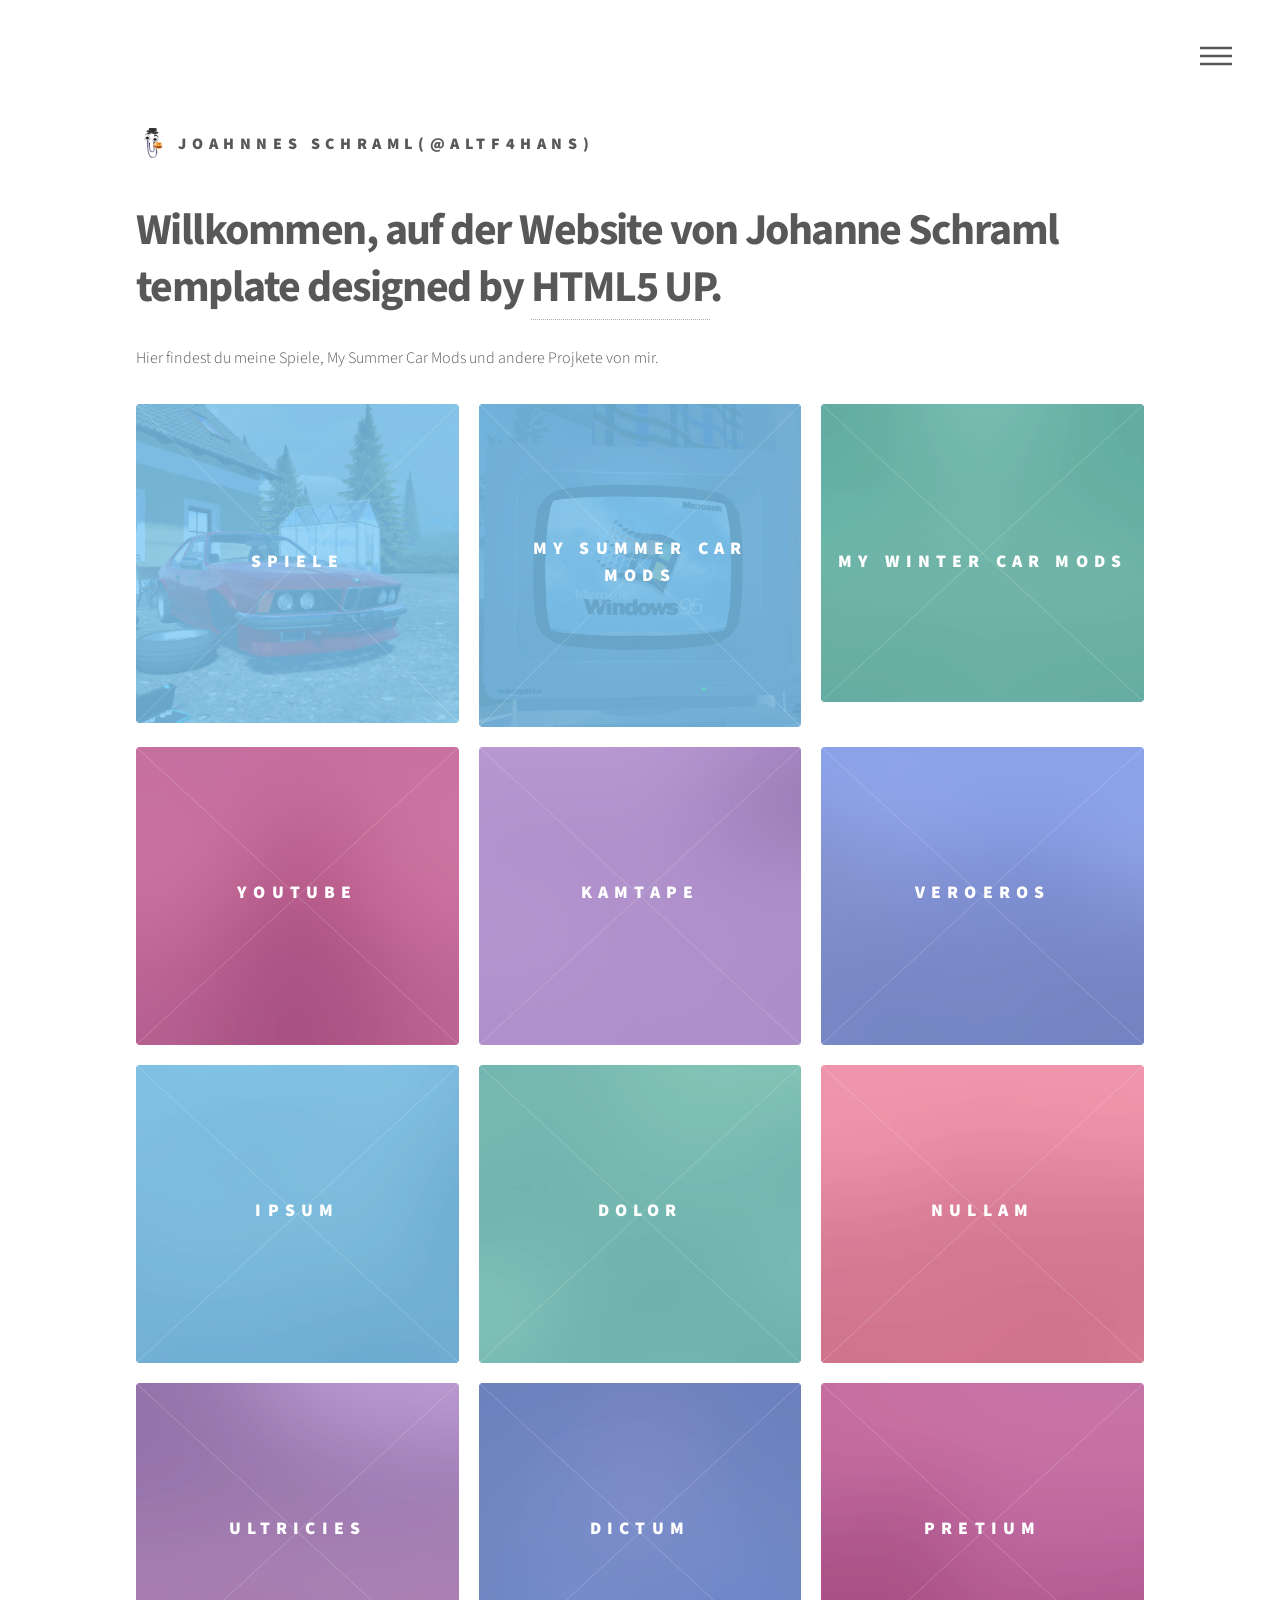
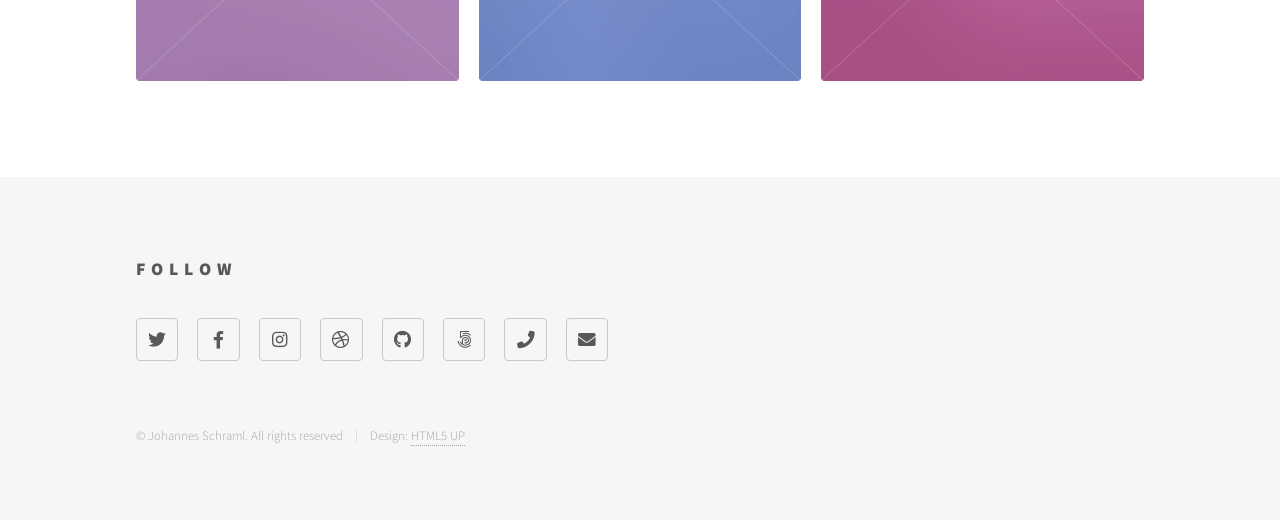
==== index.html @ 75d4c94d "index.html aktualisieren" ====
<!DOCTYPE HTML>
<!--
	Phantom by HTML5 UP
	html5up.net | @ajlkn
	Free for personal and commercial use under the CCA 3.0 license (html5up.net/license)
-->

<html>
	<head>
		<title>Website von Johannes Schraml</title>
		<meta charset="utf-8" />
		<meta name="viewport" content="width=device-width, initial-scale=1, user-scalable=no" />
		<link rel="stylesheet" href="assets/css/main.css" />
		<noscript><link rel="stylesheet" href="assets/css/noscript.css" /></noscript>
	</head>
	
	<body class="is-preload">
		<!-- Wrapper -->
			<div id="wrapper">

				<!-- Header -->
					<header id="header">
						<div class="inner">

							<!-- Logo -->
								<a href="index.html" class="logo">
									<span class="symbol"><img src="images/logo.png" alt="" /></span><span class="title">Joahnnes Schraml(@ALTF4Hans)</span>
								</a>

							<!-- Nav -->
								<nav>
									<ul>
										<li><a href="#menu">Menu</a></li>
									</ul>
								</nav>

						</div>
					</header>

				<!-- Menu -->
					<nav id="menu">
						<h2>Menu</h2>
						<ul>
							<li><a href="index.html">Home</a></li>
							<li><a href="generic.html">Spiele</a></li>
							<li><a href="generic.html">My Summer Car Mods</a></li>
							<li><a href="generic.html">Youtube</a></li>
							<li><a href="elements.html">Elements</a></li>
						</ul>
					</nav>

				<!-- Main -->
					<div id="main">
						<div class="inner">
							<header>
								<h1 style="color.white">Willkommen, auf der Website von Johanne Schraml<br />
								template designed by <a href="http://html5up.net">HTML5 UP</a>.</h1>
								<p>Hier findest du meine Spiele, My Summer Car Mods und andere Projkete von mir.</p>
							</header>
							<section class="tiles">
								<article class="style2">
									<span class="image">
										<img src="images/games_preview.png" alt="" />
									</span>
									<a href="generic.html">
										<h2>Spiele</h2>
										<div class="content">
											<p>Spiele die ich mit Unity entwickelt habe.</p>
										</div>
									</a>
								</article>
								<article class="style2">
									<span class="image">
										<img src="images/msc_mods_preview.jpg" alt="" />
									</span>
									<a href="https://www.nexusmods.com/profile/Johannes2010/mods">
										<h2>My Summer Car Mods</h2>
										<div class="content">
											<p>Meine My Summer Car Mods auf Nexus Mods.</p>
										</div>
									</a>
								</article>
								<article class="style3">
									<span class="image">
										<img src="images/pic03.jpg" alt="" />
									</span>
									<a href="https://www.nexusmods.com/profile/Johannes2010/mods">
										<h2>My Winter Car Mods</h2>
										<div class="content">
											<p>Meine My Winter Car Mods auf Nexus Mods.</p>
										</div>
									</a>
								</article>
								<article class="style4">
									<span class="image">
										<img src="images/pic04.jpg" alt="" />
									</span>
									<a href="https://youtube.com/@altf4_hans?si=1s6JTGRlEPBgsxxL">
										<h2>Youtube</h2>
										<div class="content">
											<p>Mein Youtube Kanal.</p>
										</div>
									</a>
								</article>
								<article class="style5">
									<span class="image">
										<img src="images/pic05.jpg" alt="" />
									</span>
									<a href="https://www.kamtape.com/profile?user=ALTF4Hans">
										<h2>Kamtape</h2>
										<div class="content">
											<p>Mein Kamtape Kanal.</p>
										</div>
									</a>
								</article>
								<article class="style6">
									<span class="image">
										<img src="images/pic06.jpg" alt="" />
									</span>
									<a href="generic.html">
										<h2>Veroeros</h2>
										<div class="content">
											<p>Sed nisl arcu euismod sit amet nisi lorem etiam dolor veroeros et feugiat.</p>
										</div>
									</a>
								</article>
								<article class="style2">
									<span class="image">
										<img src="images/pic07.jpg" alt="" />
									</span>
									<a href="generic.html">
										<h2>Ipsum</h2>
										<div class="content">
											<p>Sed nisl arcu euismod sit amet nisi lorem etiam dolor veroeros et feugiat.</p>
										</div>
									</a>
								</article>
								<article class="style3">
									<span class="image">
										<img src="images/pic08.jpg" alt="" />
									</span>
									<a href="generic.html">
										<h2>Dolor</h2>
										<div class="content">
											<p>Sed nisl arcu euismod sit amet nisi lorem etiam dolor veroeros et feugiat.</p>
										</div>
									</a>
								</article>
								<article class="style1">
									<span class="image">
										<img src="images/pic09.jpg" alt="" />
									</span>
									<a href="generic.html">
										<h2>Nullam</h2>
										<div class="content">
											<p>Sed nisl arcu euismod sit amet nisi lorem etiam dolor veroeros et feugiat.</p>
										</div>
									</a>
								</article>
								<article class="style5">
									<span class="image">
										<img src="images/pic10.jpg" alt="" />
									</span>
									<a href="generic.html">
										<h2>Ultricies</h2>
										<div class="content">
											<p>Sed nisl arcu euismod sit amet nisi lorem etiam dolor veroeros et feugiat.</p>
										</div>
									</a>
								</article>
								<article class="style6">
									<span class="image">
										<img src="images/pic11.jpg" alt="" />
									</span>
									<a href="generic.html">
										<h2>Dictum</h2>
										<div class="content">
											<p>Sed nisl arcu euismod sit amet nisi lorem etiam dolor veroeros et feugiat.</p>
										</div>
									</a>
								</article>
								<article class="style4">
									<span class="image">
										<img src="images/pic12.jpg" alt="" />
									</span>
									<a href="generic.html">
										<h2>Pretium</h2>
										<div class="content">
											<p>Sed nisl arcu euismod sit amet nisi lorem etiam dolor veroeros et feugiat.</p>
										</div>
									</a>
								</article>
							</section>
						</div>
					</div>

				<!-- Footer -->
					<footer id="footer">
						<div class="inner">
							
							<section>
								<h2>Follow</h2>
								<ul class="icons">
									<li><a href="#" class="icon brands style2 fa-twitter"><span class="label">Twitter</span></a></li>
									<li><a href="#" class="icon brands style2 fa-facebook-f"><span class="label">Facebook</span></a></li>
									<li><a href="#" class="icon brands style2 fa-instagram"><span class="label">Instagram</span></a></li>
									<li><a href="#" class="icon brands style2 fa-dribbble"><span class="label">Dribbble</span></a></li>
									<li><a href="#" class="icon brands style2 fa-github"><span class="label">GitHub</span></a></li>
									<li><a href="#" class="icon brands style2 fa-500px"><span class="label">500px</span></a></li>
									<li><a href="#" class="icon solid style2 fa-phone"><span class="label">Phone</span></a></li>
									<li><a href="#" class="icon solid style2 fa-envelope"><span class="label">Email</span></a></li>
								</ul>
							</section>
							<ul class="copyright">
								<li>&copy; Johannes Schraml. All rights reserved</li><li>Design: <a href="http://html5up.net">HTML5 UP</a></li>
							</ul>
						</div>
					</footer>

			</div>

		<!-- Scripts -->
			<script src="assets/js/jquery.min.js"></script>
			<script src="assets/js/browser.min.js"></script>
			<script src="assets/js/breakpoints.min.js"></script>
			<script src="assets/js/util.js"></script>
			<script src="assets/js/main.js"></script>

	</body>
</html>
---- assets/css/main.css ----
@import url(fontawesome-all.min.css);
@import url("https://fonts.googleapis.com/css?family=Source+Sans+Pro:300,700,900");

/*
	Phantom by HTML5 UP
	html5up.net | @ajlkn
	Free for personal and commercial use under the CCA 3.0 license (html5up.net/license)
*/

html, body, div, span, applet, object,
iframe, h1, h2, h3, h4, h5, h6, p, blockquote,
pre, a, abbr, acronym, address, big, cite,
code, del, dfn, em, img, ins, kbd, q, s, samp,
small, strike, strong, sub, sup, tt, var, b,
u, i, center, dl, dt, dd, ol, ul, li, fieldset,
form, label, legend, table, caption, tbody,
tfoot, thead, tr, th, td, article, aside,
canvas, details, embed, figure, figcaption,
footer, header, hgroup, menu, nav, output, ruby,
section, summary, time, mark, audio, video {
	margin: 0;
	padding: 0;
	border: 0;
	font-size: 100%;
	font: inherit;
	vertical-align: baseline;}

article, aside, details, figcaption, figure,
footer, header, hgroup, menu, nav, section {
	display: block;}

body {
	line-height: 1;
}

ol, ul {
	list-style: none;
}

blockquote, q {
	quotes: none;
}

	blockquote:before, blockquote:after, q:before, q:after {
		content: '';
		content: none;
	}

table {
	border-collapse: collapse;
	border-spacing: 0;
}

body {
	-webkit-text-size-adjust: none;
}

mark {
	background-color: transparent;
	color: inherit;
}

input::-moz-focus-inner {
	border: 0;
	padding: 0;
}

input, select, textarea {
	-moz-appearance: none;
	-webkit-appearance: none;
	-ms-appearance: none;
	appearance: none;
}

/* Basic */

	@-ms-viewport {
		width: device-width;
	}

	body {
		-ms-overflow-style: scrollbar;
	}

	@media screen and (max-width: 480px) {

		html, body {
			min-width: 320px;
		}

	}

	html {
		box-sizing: border-box;
	}

	*, *:before, *:after {
		box-sizing: inherit;
	}

	body {
		background: #ffffff;
	}

		body.is-preload *, body.is-preload *:before, body.is-preload *:after {
			-moz-animation: none !important;
			-webkit-animation: none !important;
			-ms-animation: none !important;
			animation: none !important;
			-moz-transition: none !important;
			-webkit-transition: none !important;
			-ms-transition: none !important;
			transition: none !important;
		}

/* Type */

	body, input, select, textarea {
		color: #585858;
		font-family: "Source Sans Pro", Helvetica, sans-serif;
		font-size: 16pt;
		font-weight: 300;
		line-height: 1.75;
	}

		@media screen and (max-width: 1680px) {

			body, input, select, textarea {
				font-size: 14pt;
			}

		}

		@media screen and (max-width: 1280px) {

			body, input, select, textarea {
				font-size: 12pt;
			}

		}

	a {
		-moz-transition: border-bottom-color 0.2s ease, color 0.2s ease;
		-webkit-transition: border-bottom-color 0.2s ease, color 0.2s ease;
		-ms-transition: border-bottom-color 0.2s ease, color 0.2s ease;
		transition: border-bottom-color 0.2s ease, color 0.2s ease;
		text-decoration: none;
		color: #585858;
		border-bottom: dotted 1px rgba(88, 88, 88, 0.5);
	}

		a:hover {
			border-bottom-color: transparent;
			color: #f2849e !important;
		}

	strong, b {
		font-weight: 900;
	}

	em, i {
		font-style: italic;
	}

	p {
		margin: 0 0 2em 0;
	}

	h1 {
		font-size: 2.75em;
		font-weight: 700;
		line-height: 1.3;
		margin: 0 0 1em 0;
		letter-spacing: -0.035em;
	}

		h1 a {
			color: inherit;
		}

		@media screen and (max-width: 736px) {

			h1 {
				font-size: 2em;
				margin: 0 0 1em 0;
			}

		}

		@media screen and (max-width: 360px) {

			h1 {
				font-size: 1.75em;
			}

		}

	h2, h3, h4, h5, h6 {
		font-weight: 900;
		line-height: 1.5;
		margin: 0 0 2em 0;
		text-transform: uppercase;
		letter-spacing: 0.35em;
	}

		h2 a, h3 a, h4 a, h5 a, h6 a {
			color: inherit;
		}

	h2 {
		font-size: 1.1em;
	}

	h3 {
		font-size: 1em;
	}

	h4 {
		font-size: 0.8em;
	}

	h5 {
		font-size: 0.8em;
	}

	h6 {
		font-size: 0.8em;
	}

	@media screen and (max-width: 980px) {

		h1 br, h2 br, h3 br, h4 br, h5 br, h6 br {
			display: none;
		}

	}

	@media screen and (max-width: 736px) {

		h2 {
			font-size: 1em;
		}

		h3 {
			font-size: 0.8em;
		}

	}

	sub {
		font-size: 0.8em;
		position: relative;
		top: 0.5em;
	}

	sup {
		font-size: 0.8em;
		position: relative;
		top: -0.5em;
	}

	blockquote {
		border-left: solid 4px #c9c9c9;
		font-style: italic;
		margin: 0 0 2em 0;
		padding: 0.5em 0 0.5em 2em;
	}

	code {
		background: rgba(144, 144, 144, 0.075);
		border-radius: 4px;
		border: solid 1px #c9c9c9;
		font-family: "Courier New", monospace;
		font-size: 0.9em;
		margin: 0 0.25em;
		padding: 0.25em 0.65em;
	}

	pre {
		-webkit-overflow-scrolling: touch;
		font-family: "Courier New", monospace;
		font-size: 0.9em;
		margin: 0 0 2em 0;
	}

		pre code {
			display: block;
			line-height: 1.75;
			padding: 1em 1.5em;
			overflow-x: auto;
		}

	hr {
		border: 0;
		border-bottom: solid 1px #c9c9c9;
		margin: 2em 0;
	}

		hr.major {
			margin: 3em 0;
		}

	.align-left {
		text-align: left;
	}

	.align-center {
		text-align: center;
	}

	.align-right {
		text-align: right;
	}

/* Row */

	.row {
		display: flex;
		flex-wrap: wrap;
		box-sizing: border-box;
		align-items: stretch;
	}

		.row > * {
			box-sizing: border-box;
		}

		.row.gtr-uniform > * > :last-child {
			margin-bottom: 0;
		}

		.row.aln-left {
			justify-content: flex-start;
		}

		.row.aln-center {
			justify-content: center;
		}

		.row.aln-right {
			justify-content: flex-end;
		}

		.row.aln-top {
			align-items: flex-start;
		}

		.row.aln-middle {
			align-items: center;
		}

		.row.aln-bottom {
			align-items: flex-end;
		}

		.row > .imp {
			order: -1;
		}

		.row > .col-1 {
			width: 8.33333%;
		}

		.row > .off-1 {
			margin-left: 8.33333%;
		}

		.row > .col-2 {
			width: 16.66667%;
		}

		.row > .off-2 {
			margin-left: 16.66667%;
		}

		.row > .col-3 {
			width: 25%;
		}

		.row > .off-3 {
			margin-left: 25%;
		}

		.row > .col-4 {
			width: 33.33333%;
		}

		.row > .off-4 {
			margin-left: 33.33333%;
		}

		.row > .col-5 {
			width: 41.66667%;
		}

		.row > .off-5 {
			margin-left: 41.66667%;
		}

		.row > .col-6 {
			width: 50%;
		}

		.row > .off-6 {
			margin-left: 50%;
		}

		.row > .col-7 {
			width: 58.33333%;
		}

		.row > .off-7 {
			margin-left: 58.33333%;
		}

		.row > .col-8 {
			width: 66.66667%;
		}

		.row > .off-8 {
			margin-left: 66.66667%;
		}

		.row > .col-9 {
			width: 75%;
		}

		.row > .off-9 {
			margin-left: 75%;
		}

		.row > .col-10 {
			width: 83.33333%;
		}

		.row > .off-10 {
			margin-left: 83.33333%;
		}

		.row > .col-11 {
			width: 91.66667%;
		}

		.row > .off-11 {
			margin-left: 91.66667%;
		}

		.row > .col-12 {
			width: 100%;
		}

		.row > .off-12 {
			margin-left: 100%;
		}

		.row.gtr-0 {
			margin-top: 0;
			margin-left: 0em;
		}

			.row.gtr-0 > * {
				padding: 0 0 0 0em;
			}

			.row.gtr-0.gtr-uniform {
				margin-top: 0em;
			}

				.row.gtr-0.gtr-uniform > * {
					padding-top: 0em;
				}

		.row.gtr-25 {
			margin-top: 0;
			margin-left: -0.5em;
		}

			.row.gtr-25 > * {
				padding: 0 0 0 0.5em;
			}

			.row.gtr-25.gtr-uniform {
				margin-top: -0.5em;
			}

				.row.gtr-25.gtr-uniform > * {
					padding-top: 0.5em;
				}

		.row.gtr-50 {
			margin-top: 0;
			margin-left: -1em;
		}

			.row.gtr-50 > * {
				padding: 0 0 0 1em;
			}

			.row.gtr-50.gtr-uniform {
				margin-top: -1em;
			}

				.row.gtr-50.gtr-uniform > * {
					padding-top: 1em;
				}

		.row {
			margin-top: 0;
			margin-left: -2em;
		}

			.row > * {
				padding: 0 0 0 2em;
			}

			.row.gtr-uniform {
				margin-top: -2em;
			}

				.row.gtr-uniform > * {
					padding-top: 2em;
				}

		.row.gtr-150 {
			margin-top: 0;
			margin-left: -3em;
		}

			.row.gtr-150 > * {
				padding: 0 0 0 3em;
			}

			.row.gtr-150.gtr-uniform {
				margin-top: -3em;
			}

				.row.gtr-150.gtr-uniform > * {
					padding-top: 3em;
				}

		.row.gtr-200 {
			margin-top: 0;
			margin-left: -4em;
		}

			.row.gtr-200 > * {
				padding: 0 0 0 4em;
			}

			.row.gtr-200.gtr-uniform {
				margin-top: -4em;
			}

				.row.gtr-200.gtr-uniform > * {
					padding-top: 4em;
				}

		@media screen and (max-width: 1680px) {

			.row {
				display: flex;
				flex-wrap: wrap;
				box-sizing: border-box;
				align-items: stretch;
			}

				.row > * {
					box-sizing: border-box;
				}

				.row.gtr-uniform > * > :last-child {
					margin-bottom: 0;
				}

				.row.aln-left {
					justify-content: flex-start;
				}

				.row.aln-center {
					justify-content: center;
				}

				.row.aln-right {
					justify-content: flex-end;
				}

				.row.aln-top {
					align-items: flex-start;
				}

				.row.aln-middle {
					align-items: center;
				}

				.row.aln-bottom {
					align-items: flex-end;
				}

				.row > .imp-xlarge {
					order: -1;
				}

				.row > .col-1-xlarge {
					width: 8.33333%;
				}

				.row > .off-1-xlarge {
					margin-left: 8.33333%;
				}

				.row > .col-2-xlarge {
					width: 16.66667%;
				}

				.row > .off-2-xlarge {
					margin-left: 16.66667%;
				}

				.row > .col-3-xlarge {
					width: 25%;
				}

				.row > .off-3-xlarge {
					margin-left: 25%;
				}

				.row > .col-4-xlarge {
					width: 33.33333%;
				}

				.row > .off-4-xlarge {
					margin-left: 33.33333%;
				}

				.row > .col-5-xlarge {
					width: 41.66667%;
				}

				.row > .off-5-xlarge {
					margin-left: 41.66667%;
				}

				.row > .col-6-xlarge {
					width: 50%;
				}

				.row > .off-6-xlarge {
					margin-left: 50%;
				}

				.row > .col-7-xlarge {
					width: 58.33333%;
				}

				.row > .off-7-xlarge {
					margin-left: 58.33333%;
				}

				.row > .col-8-xlarge {
					width: 66.66667%;
				}

				.row > .off-8-xlarge {
					margin-left: 66.66667%;
				}

				.row > .col-9-xlarge {
					width: 75%;
				}

				.row > .off-9-xlarge {
					margin-left: 75%;
				}

				.row > .col-10-xlarge {
					width: 83.33333%;
				}

				.row > .off-10-xlarge {
					margin-left: 83.33333%;
				}

				.row > .col-11-xlarge {
					width: 91.66667%;
				}

				.row > .off-11-xlarge {
					margin-left: 91.66667%;
				}

				.row > .col-12-xlarge {
					width: 100%;
				}

				.row > .off-12-xlarge {
					margin-left: 100%;
				}

				.row.gtr-0 {
					margin-top: 0;
					margin-left: 0em;
				}

					.row.gtr-0 > * {
						padding: 0 0 0 0em;
					}

					.row.gtr-0.gtr-uniform {
						margin-top: 0em;
					}

						.row.gtr-0.gtr-uniform > * {
							padding-top: 0em;
						}

				.row.gtr-25 {
					margin-top: 0;
					margin-left: -0.5em;
				}

					.row.gtr-25 > * {
						padding: 0 0 0 0.5em;
					}

					.row.gtr-25.gtr-uniform {
						margin-top: -0.5em;
					}

						.row.gtr-25.gtr-uniform > * {
							padding-top: 0.5em;
						}

				.row.gtr-50 {
					margin-top: 0;
					margin-left: -1em;
				}

					.row.gtr-50 > * {
						padding: 0 0 0 1em;
					}

					.row.gtr-50.gtr-uniform {
						margin-top: -1em;
					}

						.row.gtr-50.gtr-uniform > * {
							padding-top: 1em;
						}

				.row {
					margin-top: 0;
					margin-left: -2em;
				}

					.row > * {
						padding: 0 0 0 2em;
					}

					.row.gtr-uniform {
						margin-top: -2em;
					}

						.row.gtr-uniform > * {
							padding-top: 2em;
						}

				.row.gtr-150 {
					margin-top: 0;
					margin-left: -3em;
				}

					.row.gtr-150 > * {
						padding: 0 0 0 3em;
					}

					.row.gtr-150.gtr-uniform {
						margin-top: -3em;
					}

						.row.gtr-150.gtr-uniform > * {
							padding-top: 3em;
						}

				.row.gtr-200 {
					margin-top: 0;
					margin-left: -4em;
				}

					.row.gtr-200 > * {
						padding: 0 0 0 4em;
					}

					.row.gtr-200.gtr-uniform {
						margin-top: -4em;
					}

						.row.gtr-200.gtr-uniform > * {
							padding-top: 4em;
						}

		}

		@media screen and (max-width: 1280px) {

			.row {
				display: flex;
				flex-wrap: wrap;
				box-sizing: border-box;
				align-items: stretch;
			}

				.row > * {
					box-sizing: border-box;
				}

				.row.gtr-uniform > * > :last-child {
					margin-bottom: 0;
				}

				.row.aln-left {
					justify-content: flex-start;
				}

				.row.aln-center {
					justify-content: center;
				}

				.row.aln-right {
					justify-content: flex-end;
				}

				.row.aln-top {
					align-items: flex-start;
				}

				.row.aln-middle {
					align-items: center;
				}

				.row.aln-bottom {
					align-items: flex-end;
				}

				.row > .imp-large {
					order: -1;
				}

				.row > .col-1-large {
					width: 8.33333%;
				}

				.row > .off-1-large {
					margin-left: 8.33333%;
				}

				.row > .col-2-large {
					width: 16.66667%;
				}

				.row > .off-2-large {
					margin-left: 16.66667%;
				}

				.row > .col-3-large {
					width: 25%;
				}

				.row > .off-3-large {
					margin-left: 25%;
				}

				.row > .col-4-large {
					width: 33.33333%;
				}

				.row > .off-4-large {
					margin-left: 33.33333%;
				}

				.row > .col-5-large {
					width: 41.66667%;
				}

				.row > .off-5-large {
					margin-left: 41.66667%;
				}

				.row > .col-6-large {
					width: 50%;
				}

				.row > .off-6-large {
					margin-left: 50%;
				}

				.row > .col-7-large {
					width: 58.33333%;
				}

				.row > .off-7-large {
					margin-left: 58.33333%;
				}

				.row > .col-8-large {
					width: 66.66667%;
				}

				.row > .off-8-large {
					margin-left: 66.66667%;
				}

				.row > .col-9-large {
					width: 75%;
				}

				.row > .off-9-large {
					margin-left: 75%;
				}

				.row > .col-10-large {
					width: 83.33333%;
				}

				.row > .off-10-large {
					margin-left: 83.33333%;
				}

				.row > .col-11-large {
					width: 91.66667%;
				}

				.row > .off-11-large {
					margin-left: 91.66667%;
				}

				.row > .col-12-large {
					width: 100%;
				}

				.row > .off-12-large {
					margin-left: 100%;
				}

				.row.gtr-0 {
					margin-top: 0;
					margin-left: 0em;
				}

					.row.gtr-0 > * {
						padding: 0 0 0 0em;
					}

					.row.gtr-0.gtr-uniform {
						margin-top: 0em;
					}

						.row.gtr-0.gtr-uniform > * {
							padding-top: 0em;
						}

				.row.gtr-25 {
					margin-top: 0;
					margin-left: -0.5em;
				}

					.row.gtr-25 > * {
						padding: 0 0 0 0.5em;
					}

					.row.gtr-25.gtr-uniform {
						margin-top: -0.5em;
					}

						.row.gtr-25.gtr-uniform > * {
							padding-top: 0.5em;
						}

				.row.gtr-50 {
					margin-top: 0;
					margin-left: -1em;
				}

					.row.gtr-50 > * {
						padding: 0 0 0 1em;
					}

					.row.gtr-50.gtr-uniform {
						margin-top: -1em;
					}

						.row.gtr-50.gtr-uniform > * {
							padding-top: 1em;
						}

				.row {
					margin-top: 0;
					margin-left: -2em;
				}

					.row > * {
						padding: 0 0 0 2em;
					}

					.row.gtr-uniform {
						margin-top: -2em;
					}

						.row.gtr-uniform > * {
							padding-top: 2em;
						}

				.row.gtr-150 {
					margin-top: 0;
					margin-left: -3em;
				}

					.row.gtr-150 > * {
						padding: 0 0 0 3em;
					}

					.row.gtr-150.gtr-uniform {
						margin-top: -3em;
					}

						.row.gtr-150.gtr-uniform > * {
							padding-top: 3em;
						}

				.row.gtr-200 {
					margin-top: 0;
					margin-left: -4em;
				}

					.row.gtr-200 > * {
						padding: 0 0 0 4em;
					}

					.row.gtr-200.gtr-uniform {
						margin-top: -4em;
					}

						.row.gtr-200.gtr-uniform > * {
							padding-top: 4em;
						}

		}

		@media screen and (max-width: 980px) {

			.row {
				display: flex;
				flex-wrap: wrap;
				box-sizing: border-box;
				align-items: stretch;
			}

				.row > * {
					box-sizing: border-box;
				}

				.row.gtr-uniform > * > :last-child {
					margin-bottom: 0;
				}

				.row.aln-left {
					justify-content: flex-start;
				}

				.row.aln-center {
					justify-content: center;
				}

				.row.aln-right {
					justify-content: flex-end;
				}

				.row.aln-top {
					align-items: flex-start;
				}

				.row.aln-middle {
					align-items: center;
				}

				.row.aln-bottom {
					align-items: flex-end;
				}

				.row > .imp-medium {
					order: -1;
				}

				.row > .col-1-medium {
					width: 8.33333%;
				}

				.row > .off-1-medium {
					margin-left: 8.33333%;
				}

				.row > .col-2-medium {
					width: 16.66667%;
				}

				.row > .off-2-medium {
					margin-left: 16.66667%;
				}

				.row > .col-3-medium {
					width: 25%;
				}

				.row > .off-3-medium {
					margin-left: 25%;
				}

				.row > .col-4-medium {
					width: 33.33333%;
				}

				.row > .off-4-medium {
					margin-left: 33.33333%;
				}

				.row > .col-5-medium {
					width: 41.66667%;
				}

				.row > .off-5-medium {
					margin-left: 41.66667%;
				}

				.row > .col-6-medium {
					width: 50%;
				}

				.row > .off-6-medium {
					margin-left: 50%;
				}

				.row > .col-7-medium {
					width: 58.33333%;
				}

				.row > .off-7-medium {
					margin-left: 58.33333%;
				}

				.row > .col-8-medium {
					width: 66.66667%;
				}

				.row > .off-8-medium {
					margin-left: 66.66667%;
				}

				.row > .col-9-medium {
					width: 75%;
				}

				.row > .off-9-medium {
					margin-left: 75%;
				}

				.row > .col-10-medium {
					width: 83.33333%;
				}

				.row > .off-10-medium {
					margin-left: 83.33333%;
				}

				.row > .col-11-medium {
					width: 91.66667%;
				}

				.row > .off-11-medium {
					margin-left: 91.66667%;
				}

				.row > .col-12-medium {
					width: 100%;
				}

				.row > .off-12-medium {
					margin-left: 100%;
				}

				.row.gtr-0 {
					margin-top: 0;
					margin-left: 0em;
				}

					.row.gtr-0 > * {
						padding: 0 0 0 0em;
					}

					.row.gtr-0.gtr-uniform {
						margin-top: 0em;
					}

						.row.gtr-0.gtr-uniform > * {
							padding-top: 0em;
						}

				.row.gtr-25 {
					margin-top: 0;
					margin-left: -0.375em;
				}

					.row.gtr-25 > * {
						padding: 0 0 0 0.375em;
					}

					.row.gtr-25.gtr-uniform {
						margin-top: -0.375em;
					}

						.row.gtr-25.gtr-uniform > * {
							padding-top: 0.375em;
						}

				.row.gtr-50 {
					margin-top: 0;
					margin-left: -0.75em;
				}

					.row.gtr-50 > * {
						padding: 0 0 0 0.75em;
					}

					.row.gtr-50.gtr-uniform {
						margin-top: -0.75em;
					}

						.row.gtr-50.gtr-uniform > * {
							padding-top: 0.75em;
						}

				.row {
					margin-top: 0;
					margin-left: -1.5em;
				}

					.row > * {
						padding: 0 0 0 1.5em;
					}

					.row.gtr-uniform {
						margin-top: -1.5em;
					}

						.row.gtr-uniform > * {
							padding-top: 1.5em;
						}

				.row.gtr-150 {
					margin-top: 0;
					margin-left: -2.25em;
				}

					.row.gtr-150 > * {
						padding: 0 0 0 2.25em;
					}

					.row.gtr-150.gtr-uniform {
						margin-top: -2.25em;
					}

						.row.gtr-150.gtr-uniform > * {
							padding-top: 2.25em;
						}

				.row.gtr-200 {
					margin-top: 0;
					margin-left: -3em;
				}

					.row.gtr-200 > * {
						padding: 0 0 0 3em;
					}

					.row.gtr-200.gtr-uniform {
						margin-top: -3em;
					}

						.row.gtr-200.gtr-uniform > * {
							padding-top: 3em;
						}

		}

		@media screen and (max-width: 736px) {

			.row {
				display: flex;
				flex-wrap: wrap;
				box-sizing: border-box;
				align-items: stretch;
			}

				.row > * {
					box-sizing: border-box;
				}

				.row.gtr-uniform > * > :last-child {
					margin-bottom: 0;
				}

				.row.aln-left {
					justify-content: flex-start;
				}

				.row.aln-center {
					justify-content: center;
				}

				.row.aln-right {
					justify-content: flex-end;
				}

				.row.aln-top {
					align-items: flex-start;
				}

				.row.aln-middle {
					align-items: center;
				}

				.row.aln-bottom {
					align-items: flex-end;
				}

				.row > .imp-small {
					order: -1;
				}

				.row > .col-1-small {
					width: 8.33333%;
				}

				.row > .off-1-small {
					margin-left: 8.33333%;
				}

				.row > .col-2-small {
					width: 16.66667%;
				}

				.row > .off-2-small {
					margin-left: 16.66667%;
				}

				.row > .col-3-small {
					width: 25%;
				}

				.row > .off-3-small {
					margin-left: 25%;
				}

				.row > .col-4-small {
					width: 33.33333%;
				}

				.row > .off-4-small {
					margin-left: 33.33333%;
				}

				.row > .col-5-small {
					width: 41.66667%;
				}

				.row > .off-5-small {
					margin-left: 41.66667%;
				}

				.row > .col-6-small {
					width: 50%;
				}

				.row > .off-6-small {
					margin-left: 50%;
				}

				.row > .col-7-small {
					width: 58.33333%;
				}

				.row > .off-7-small {
					margin-left: 58.33333%;
				}

				.row > .col-8-small {
					width: 66.66667%;
				}

				.row > .off-8-small {
					margin-left: 66.66667%;
				}

				.row > .col-9-small {
					width: 75%;
				}

				.row > .off-9-small {
					margin-left: 75%;
				}

				.row > .col-10-small {
					width: 83.33333%;
				}

				.row > .off-10-small {
					margin-left: 83.33333%;
				}

				.row > .col-11-small {
					width: 91.66667%;
				}

				.row > .off-11-small {
					margin-left: 91.66667%;
				}

				.row > .col-12-small {
					width: 100%;
				}

				.row > .off-12-small {
					margin-left: 100%;
				}

				.row.gtr-0 {
					margin-top: 0;
					margin-left: 0em;
				}

					.row.gtr-0 > * {
						padding: 0 0 0 0em;
					}

					.row.gtr-0.gtr-uniform {
						margin-top: 0em;
					}

						.row.gtr-0.gtr-uniform > * {
							padding-top: 0em;
						}

				.row.gtr-25 {
					margin-top: 0;
					margin-left: -0.25em;
				}

					.row.gtr-25 > * {
						padding: 0 0 0 0.25em;
					}

					.row.gtr-25.gtr-uniform {
						margin-top: -0.25em;
					}

						.row.gtr-25.gtr-uniform > * {
							padding-top: 0.25em;
						}

				.row.gtr-50 {
					margin-top: 0;
					margin-left: -0.5em;
				}

					.row.gtr-50 > * {
						padding: 0 0 0 0.5em;
					}

					.row.gtr-50.gtr-uniform {
						margin-top: -0.5em;
					}

						.row.gtr-50.gtr-uniform > * {
							padding-top: 0.5em;
						}

				.row {
					margin-top: 0;
					margin-left: -1em;
				}

					.row > * {
						padding: 0 0 0 1em;
					}

					.row.gtr-uniform {
						margin-top: -1em;
					}

						.row.gtr-uniform > * {
							padding-top: 1em;
						}

				.row.gtr-150 {
					margin-top: 0;
					margin-left: -1.5em;
				}

					.row.gtr-150 > * {
						padding: 0 0 0 1.5em;
					}

					.row.gtr-150.gtr-uniform {
						margin-top: -1.5em;
					}

						.row.gtr-150.gtr-uniform > * {
							padding-top: 1.5em;
						}

				.row.gtr-200 {
					margin-top: 0;
					margin-left: -2em;
				}

					.row.gtr-200 > * {
						padding: 0 0 0 2em;
					}

					.row.gtr-200.gtr-uniform {
						margin-top: -2em;
					}

						.row.gtr-200.gtr-uniform > * {
							padding-top: 2em;
						}

		}

		@media screen and (max-width: 480px) {

			.row {
				display: flex;
				flex-wrap: wrap;
				box-sizing: border-box;
				align-items: stretch;
			}

				.row > * {
					box-sizing: border-box;
				}

				.row.gtr-uniform > * > :last-child {
					margin-bottom: 0;
				}

				.row.aln-left {
					justify-content: flex-start;
				}

				.row.aln-center {
					justify-content: center;
				}

				.row.aln-right {
					justify-content: flex-end;
				}

				.row.aln-top {
					align-items: flex-start;
				}

				.row.aln-middle {
					align-items: center;
				}

				.row.aln-bottom {
					align-items: flex-end;
				}

				.row > .imp-xsmall {
					order: -1;
				}

				.row > .col-1-xsmall {
					width: 8.33333%;
				}

				.row > .off-1-xsmall {
					margin-left: 8.33333%;
				}

				.row > .col-2-xsmall {
					width: 16.66667%;
				}

				.row > .off-2-xsmall {
					margin-left: 16.66667%;
				}

				.row > .col-3-xsmall {
					width: 25%;
				}

				.row > .off-3-xsmall {
					margin-left: 25%;
				}

				.row > .col-4-xsmall {
					width: 33.33333%;
				}

				.row > .off-4-xsmall {
					margin-left: 33.33333%;
				}

				.row > .col-5-xsmall {
					width: 41.66667%;
				}

				.row > .off-5-xsmall {
					margin-left: 41.66667%;
				}

				.row > .col-6-xsmall {
					width: 50%;
				}

				.row > .off-6-xsmall {
					margin-left: 50%;
				}

				.row > .col-7-xsmall {
					width: 58.33333%;
				}

				.row > .off-7-xsmall {
					margin-left: 58.33333%;
				}

				.row > .col-8-xsmall {
					width: 66.66667%;
				}

				.row > .off-8-xsmall {
					margin-left: 66.66667%;
				}

				.row > .col-9-xsmall {
					width: 75%;
				}

				.row > .off-9-xsmall {
					margin-left: 75%;
				}

				.row > .col-10-xsmall {
					width: 83.33333%;
				}

				.row > .off-10-xsmall {
					margin-left: 83.33333%;
				}

				.row > .col-11-xsmall {
					width: 91.66667%;
				}

				.row > .off-11-xsmall {
					margin-left: 91.66667%;
				}

				.row > .col-12-xsmall {
					width: 100%;
				}

				.row > .off-12-xsmall {
					margin-left: 100%;
				}

				.row.gtr-0 {
					margin-top: 0;
					margin-left: 0em;
				}

					.row.gtr-0 > * {
						padding: 0 0 0 0em;
					}

					.row.gtr-0.gtr-uniform {
						margin-top: 0em;
					}

						.row.gtr-0.gtr-uniform > * {
							padding-top: 0em;
						}

				.row.gtr-25 {
					margin-top: 0;
					margin-left: -0.25em;
				}

					.row.gtr-25 > * {
						padding: 0 0 0 0.25em;
					}

					.row.gtr-25.gtr-uniform {
						margin-top: -0.25em;
					}

						.row.gtr-25.gtr-uniform > * {
							padding-top: 0.25em;
						}

				.row.gtr-50 {
					margin-top: 0;
					margin-left: -0.5em;
				}

					.row.gtr-50 > * {
						padding: 0 0 0 0.5em;
					}

					.row.gtr-50.gtr-uniform {
						margin-top: -0.5em;
					}

						.row.gtr-50.gtr-uniform > * {
							padding-top: 0.5em;
						}

				.row {
					margin-top: 0;
					margin-left: -1em;
				}

					.row > * {
						padding: 0 0 0 1em;
					}

					.row.gtr-uniform {
						margin-top: -1em;
					}

						.row.gtr-uniform > * {
							padding-top: 1em;
						}

				.row.gtr-150 {
					margin-top: 0;
					margin-left: -1.5em;
				}

					.row.gtr-150 > * {
						padding: 0 0 0 1.5em;
					}

					.row.gtr-150.gtr-uniform {
						margin-top: -1.5em;
					}

						.row.gtr-150.gtr-uniform > * {
							padding-top: 1.5em;
						}

				.row.gtr-200 {
					margin-top: 0;
					margin-left: -2em;
				}

					.row.gtr-200 > * {
						padding: 0 0 0 2em;
					}

					.row.gtr-200.gtr-uniform {
						margin-top: -2em;
					}

						.row.gtr-200.gtr-uniform > * {
							padding-top: 2em;
						}

		}

/* Section/Article */

	section.special, article.special {
		text-align: center;
	}

	header p {
		margin-top: -1em;
	}

	@media screen and (max-width: 736px) {

		header p {
			margin-top: 0;
		}

	}

/* Icon */

	.icon {
		text-decoration: none;
		border-bottom: none;
		position: relative;
	}

		.icon:before {
			-moz-osx-font-smoothing: grayscale;
			-webkit-font-smoothing: antialiased;
			display: inline-block;
			font-style: normal;
			font-variant: normal;
			text-rendering: auto;
			line-height: 1;
			text-transform: none !important;
			font-family: 'Font Awesome 5 Free';
			font-weight: 400;
		}

		.icon > .label {
			display: none;
		}

		.icon:before {
			line-height: inherit;
		}

		.icon.solid:before {
			font-weight: 900;
		}

		.icon.brands:before {
			font-family: 'Font Awesome 5 Brands';
		}

		.icon.style2 {
			-moz-transition: background-color 0.2s ease-in-out, color 0.2s ease-in-out, border-color 0.2s ease-in-out;
			-webkit-transition: background-color 0.2s ease-in-out, color 0.2s ease-in-out, border-color 0.2s ease-in-out;
			-ms-transition: background-color 0.2s ease-in-out, color 0.2s ease-in-out, border-color 0.2s ease-in-out;
			transition: background-color 0.2s ease-in-out, color 0.2s ease-in-out, border-color 0.2s ease-in-out;
			background-color: transparent;
			border: solid 1px #c9c9c9;
			border-radius: 4px;
			width: 2.65em;
			height: 2.65em;
			display: inline-block;
			text-align: center;
			line-height: 2.65em;
			color: inherit;
		}

			.icon.style2:before {
				font-size: 1.1em;
			}

			.icon.style2:hover {
				color: #f2849e;
				border-color: #f2849e;
			}

			.icon.style2:active {
				background-color: rgba(242, 132, 158, 0.1);
			}

/* List */

	ol {
		list-style: decimal;
		margin: 0 0 2em 0;
		padding-left: 1.25em;
	}

		ol li {
			padding-left: 0.25em;
		}

	ul {
		list-style: disc;
		margin: 0 0 2em 0;
		padding-left: 1em;
	}

		ul li {
			padding-left: 0.5em;
		}

		ul.alt {
			list-style: none;
			padding-left: 0;
		}

			ul.alt li {
				border-top: solid 1px #c9c9c9;
				padding: 0.5em 0;
			}

				ul.alt li:first-child {
					border-top: 0;
					padding-top: 0;
				}

	dl {
		margin: 0 0 2em 0;
	}

		dl dt {
			display: block;
			font-weight: 900;
			margin: 0 0 1em 0;
		}

		dl dd {
			margin-left: 2em;
		}

/* Actions */

	ul.actions {
		display: -moz-flex;
		display: -webkit-flex;
		display: -ms-flex;
		display: flex;
		cursor: default;
		list-style: none;
		margin-left: -1em;
		padding-left: 0;
	}

		ul.actions li {
			padding: 0 0 0 1em;
			vertical-align: middle;
		}

		ul.actions.special {
			-moz-justify-content: center;
			-webkit-justify-content: center;
			-ms-justify-content: center;
			justify-content: center;
			width: 100%;
			margin-left: 0;
		}

			ul.actions.special li:first-child {
				padding-left: 0;
			}

		ul.actions.stacked {
			-moz-flex-direction: column;
			-webkit-flex-direction: column;
			-ms-flex-direction: column;
			flex-direction: column;
			margin-left: 0;
		}

			ul.actions.stacked li {
				padding: 1.3em 0 0 0;
			}

				ul.actions.stacked li:first-child {
					padding-top: 0;
				}

		ul.actions.fit {
			width: calc(100% + 1em);
		}

			ul.actions.fit li {
				-moz-flex-grow: 1;
				-webkit-flex-grow: 1;
				-ms-flex-grow: 1;
				flex-grow: 1;
				-moz-flex-shrink: 1;
				-webkit-flex-shrink: 1;
				-ms-flex-shrink: 1;
				flex-shrink: 1;
				width: 100%;
			}

				ul.actions.fit li > * {
					width: 100%;
				}

			ul.actions.fit.stacked {
				width: 100%;
			}

		@media screen and (max-width: 480px) {

			ul.actions:not(.fixed) {
				-moz-flex-direction: column;
				-webkit-flex-direction: column;
				-ms-flex-direction: column;
				flex-direction: column;
				margin-left: 0;
				width: 100% !important;
			}

				ul.actions:not(.fixed) li {
					-moz-flex-grow: 1;
					-webkit-flex-grow: 1;
					-ms-flex-grow: 1;
					flex-grow: 1;
					-moz-flex-shrink: 1;
					-webkit-flex-shrink: 1;
					-ms-flex-shrink: 1;
					flex-shrink: 1;
					padding: 1em 0 0 0;
					text-align: center;
					width: 100%;
				}

					ul.actions:not(.fixed) li > * {
						width: 100%;
					}

					ul.actions:not(.fixed) li:first-child {
						padding-top: 0;
					}

					ul.actions:not(.fixed) li input[type="submit"],
					ul.actions:not(.fixed) li input[type="reset"],
					ul.actions:not(.fixed) li input[type="button"],
					ul.actions:not(.fixed) li button,
					ul.actions:not(.fixed) li .button {
						width: 100%;
					}

						ul.actions:not(.fixed) li input[type="submit"].icon:before,
						ul.actions:not(.fixed) li input[type="reset"].icon:before,
						ul.actions:not(.fixed) li input[type="button"].icon:before,
						ul.actions:not(.fixed) li button.icon:before,
						ul.actions:not(.fixed) li .button.icon:before {
							margin-left: -0.5rem;
						}

		}

/* Icons */

	ul.icons {
		cursor: default;
		list-style: none;
		padding-left: 0;
		margin: -1em 0 2em -1em;
	}

		ul.icons li {
			display: inline-block;
			padding: 1em 0 0 1em;
		}

/* Form */

	form {
		margin: 0 0 2em 0;
		overflow-x: hidden;
	}

		form > :last-child {
			margin-bottom: 0;
		}

		form > .fields {
			display: -moz-flex;
			display: -webkit-flex;
			display: -ms-flex;
			display: flex;
			-moz-flex-wrap: wrap;
			-webkit-flex-wrap: wrap;
			-ms-flex-wrap: wrap;
			flex-wrap: wrap;
			width: calc(100% + 3em);
			margin: -1.5em 0 2em -1.5em;
		}

			form > .fields > .field {
				-moz-flex-grow: 0;
				-webkit-flex-grow: 0;
				-ms-flex-grow: 0;
				flex-grow: 0;
				-moz-flex-shrink: 0;
				-webkit-flex-shrink: 0;
				-ms-flex-shrink: 0;
				flex-shrink: 0;
				padding: 1.5em 0 0 1.5em;
				width: calc(100% - 1.5em);
			}

				form > .fields > .field.half {
					width: calc(50% - 0.75em);
				}

				form > .fields > .field.third {
					width: calc(100%/3 - 0.5em);
				}

				form > .fields > .field.quarter {
					width: calc(25% - 0.375em);
				}

		@media screen and (max-width: 480px) {

			form > .fields {
				width: calc(100% + 3em);
				margin: -1.5em 0 2em -1.5em;
			}

				form > .fields > .field {
					padding: 1.5em 0 0 1.5em;
					width: calc(100% - 1.5em);
				}

					form > .fields > .field.half {
						width: calc(100% - 1.5em);
					}

					form > .fields > .field.third {
						width: calc(100% - 1.5em);
					}

					form > .fields > .field.quarter {
						width: calc(100% - 1.5em);
					}

		}

	label {
		display: block;
		font-size: 0.9em;
		font-weight: 900;
		margin: 0 0 1em 0;
	}

	input[type="text"],
	input[type="password"],
	input[type="email"],
	input[type="tel"],
	select,
	textarea {
		-moz-appearance: none;
		-webkit-appearance: none;
		-ms-appearance: none;
		appearance: none;
		background-color: transparent;
		border: none;
		border-radius: 0;
		border-bottom: solid 1px #c9c9c9;
		color: inherit;
		display: block;
		outline: 0;
		padding: 0;
		text-decoration: none;
		width: 100%;
	}

		input[type="text"]:invalid,
		input[type="password"]:invalid,
		input[type="email"]:invalid,
		input[type="tel"]:invalid,
		select:invalid,
		textarea:invalid {
			box-shadow: none;
		}

		input[type="text"]:focus,
		input[type="password"]:focus,
		input[type="email"]:focus,
		input[type="tel"]:focus,
		select:focus,
		textarea:focus {
			border-bottom-color: #f2849e;
			box-shadow: inset 0 -1px 0 0 #f2849e;
		}

	select {
		background-image: url("data:image/svg+xml;charset=utf8,%3Csvg xmlns='http://www.w3.org/2000/svg' width='40' height='40' preserveAspectRatio='none' viewBox='0 0 40 40'%3E%3Cpath d='M9.4,12.3l10.4,10.4l10.4-10.4c0.2-0.2,0.5-0.4,0.9-0.4c0.3,0,0.6,0.1,0.9,0.4l3.3,3.3c0.2,0.2,0.4,0.5,0.4,0.9 c0,0.4-0.1,0.6-0.4,0.9L20.7,31.9c-0.2,0.2-0.5,0.4-0.9,0.4c-0.3,0-0.6-0.1-0.9-0.4L4.3,17.3c-0.2-0.2-0.4-0.5-0.4-0.9 c0-0.4,0.1-0.6,0.4-0.9l3.3-3.3c0.2-0.2,0.5-0.4,0.9-0.4S9.1,12.1,9.4,12.3z' fill='%23c9c9c9' /%3E%3C/svg%3E");
		background-size: 1.25rem;
		background-repeat: no-repeat;
		background-position: calc(100% - 1rem) center;
		height: 3em;
		padding-right: 3em;
		text-overflow: ellipsis;
	}

		select option {
			background: #ffffff;
		}

		select:focus::-ms-value {
			background-color: transparent;
		}

		select::-ms-expand {
			display: none;
		}

	input[type="text"],
	input[type="password"],
	input[type="email"],
	select {
		height: 3em;
	}

	textarea {
		padding: 0;
		min-height: 3.75em;
	}

	input[type="checkbox"],
	input[type="radio"] {
		-moz-appearance: none;
		-webkit-appearance: none;
		-ms-appearance: none;
		appearance: none;
		display: block;
		float: left;
		margin-right: -2em;
		opacity: 0;
		width: 1em;
		z-index: -1;
	}

		input[type="checkbox"] + label,
		input[type="radio"] + label {
			text-decoration: none;
			color: #585858;
			cursor: pointer;
			display: inline-block;
			font-size: 1em;
			font-weight: 300;
			padding-left: 2.55em;
			padding-right: 0.75em;
			position: relative;
		}

			input[type="checkbox"] + label:before,
			input[type="radio"] + label:before {
				-moz-osx-font-smoothing: grayscale;
				-webkit-font-smoothing: antialiased;
				display: inline-block;
				font-style: normal;
				font-variant: normal;
				text-rendering: auto;
				line-height: 1;
				text-transform: none !important;
				font-family: 'Font Awesome 5 Free';
				font-weight: 900;
			}

			input[type="checkbox"] + label:before,
			input[type="radio"] + label:before {
				border-radius: 4px;
				border: solid 1px #c9c9c9;
				content: '';
				display: inline-block;
				font-size: 0.8em;
				height: 2.25em;
				left: 0;
				line-height: 2.25em;
				position: absolute;
				text-align: center;
				top: 0;
				width: 2.25em;
			}

		input[type="checkbox"]:checked + label:before,
		input[type="radio"]:checked + label:before {
			background: #585858;
			border-color: #585858;
			color: #ffffff;
			content: '\f00c';
		}

		input[type="checkbox"]:focus + label:before,
		input[type="radio"]:focus + label:before {
			border-color: #f2849e;
			box-shadow: 0 0 0 1px #f2849e;
		}

	input[type="checkbox"] + label:before {
		border-radius: 4px;
	}

	input[type="radio"] + label:before {
		border-radius: 100%;
	}

/* Box */

	.box {
		border-radius: 4px;
		border: solid 1px #c9c9c9;
		margin-bottom: 2em;
		padding: 1.5em;
	}

		.box > :last-child,
		.box > :last-child > :last-child,
		.box > :last-child > :last-child > :last-child {
			margin-bottom: 0;
		}

		.box.alt {
			border: 0;
			border-radius: 0;
			padding: 0;
		}

/* Image */

	.image {
		border-radius: 4px;
		border: 0;
		display: inline-block;
		position: relative;
	}

		.image img {
			border-radius: 4px;
			display: block;
		}

		.image.left, .image.right {
			max-width: 40%;
		}

			.image.left img, .image.right img {
				width: 100%;
			}

		.image.left {
			float: left;
			padding: 0 1.5em 1em 0;
			top: 0.25em;
		}

		.image.right {
			float: right;
			padding: 0 0 1em 1.5em;
			top: 0.25em;
		}

		.image.fit {
			display: block;
			margin: 0 0 2em 0;
			width: 100%;
		}

			.image.fit img {
				width: 100%;
			}

		.image.main {
			display: block;
			margin: 0 0 3em 0;
			width: 100%;
		}

			.image.main img {
				width: 100%;
			}

			@media screen and (max-width: 736px) {

				.image.main {
					margin: 0 0 2em 0;
				}

			}

/* Table */

	.table-wrapper {
		-webkit-overflow-scrolling: touch;
		overflow-x: auto;
	}

	table {
		margin: 0 0 2em 0;
		width: 100%;
	}

		table tbody tr {
			border: solid 1px #c9c9c9;
			border-left: 0;
			border-right: 0;
		}

			table tbody tr:nth-child(2n + 1) {
				background-color: rgba(144, 144, 144, 0.075);
			}

		table td {
			padding: 0.75em 0.75em;
		}

		table th {
			font-size: 0.9em;
			font-weight: 900;
			padding: 0 0.75em 0.75em 0.75em;
			text-align: left;
		}

		table thead {
			border-bottom: solid 2px #c9c9c9;
		}

		table tfoot {
			border-top: solid 2px #c9c9c9;
		}

		table.alt {
			border-collapse: separate;
		}

			table.alt tbody tr td {
				border: solid 1px #c9c9c9;
				border-left-width: 0;
				border-top-width: 0;
			}

				table.alt tbody tr td:first-child {
					border-left-width: 1px;
				}

			table.alt tbody tr:first-child td {
				border-top-width: 1px;
			}

			table.alt thead {
				border-bottom: 0;
			}

			table.alt tfoot {
				border-top: 0;
			}

/* Button */

	input[type="submit"],
	input[type="reset"],
	input[type="button"],
	button,
	.button {
		-moz-appearance: none;
		-webkit-appearance: none;
		-ms-appearance: none;
		appearance: none;
		-moz-transition: background-color 0.2s ease-in-out, color 0.2s ease-in-out, box-shadow 0.2s ease-in-out;
		-webkit-transition: background-color 0.2s ease-in-out, color 0.2s ease-in-out, box-shadow 0.2s ease-in-out;
		-ms-transition: background-color 0.2s ease-in-out, color 0.2s ease-in-out, box-shadow 0.2s ease-in-out;
		transition: background-color 0.2s ease-in-out, color 0.2s ease-in-out, box-shadow 0.2s ease-in-out;
		background-color: transparent;
		border-radius: 4px;
		border: 0;
		box-shadow: inset 0 0 0 2px #585858;
		color: #585858 !important;
		cursor: pointer;
		display: inline-block;
		font-size: 0.8em;
		font-weight: 900;
		height: 3.5em;
		letter-spacing: 0.35em;
		line-height: 3.45em;
		overflow: hidden;
		padding: 0 1.25em 0 1.6em;
		text-align: center;
		text-decoration: none;
		text-overflow: ellipsis;
		text-transform: uppercase;
		white-space: nowrap;
	}

		input[type="submit"].icon:before,
		input[type="reset"].icon:before,
		input[type="button"].icon:before,
		button.icon:before,
		.button.icon:before {
			margin-right: 0.5em;
		}

		input[type="submit"].fit,
		input[type="reset"].fit,
		input[type="button"].fit,
		button.fit,
		.button.fit {
			width: 100%;
		}

		input[type="submit"]:hover,
		input[type="reset"]:hover,
		input[type="button"]:hover,
		button:hover,
		.button:hover {
			color: #f2849e !important;
			box-shadow: inset 0 0 0 2px #f2849e;
		}

		input[type="submit"]:active,
		input[type="reset"]:active,
		input[type="button"]:active,
		button:active,
		.button:active {
			background-color: rgba(242, 132, 158, 0.1);
		}

		input[type="submit"].small,
		input[type="reset"].small,
		input[type="button"].small,
		button.small,
		.button.small {
			font-size: 0.6em;
		}

		input[type="submit"].large,
		input[type="reset"].large,
		input[type="button"].large,
		button.large,
		.button.large {
			font-size: 1em;
		}

		input[type="submit"].primary,
		input[type="reset"].primary,
		input[type="button"].primary,
		button.primary,
		.button.primary {
			box-shadow: none;
			background-color: #585858;
			color: #ffffff !important;
		}

			input[type="submit"].primary:hover,
			input[type="reset"].primary:hover,
			input[type="button"].primary:hover,
			button.primary:hover,
			.button.primary:hover {
				background-color: #f2849e;
			}

			input[type="submit"].primary:active,
			input[type="reset"].primary:active,
			input[type="button"].primary:active,
			button.primary:active,
			.button.primary:active {
				background-color: #ee5f81;
			}

		input[type="submit"].disabled, input[type="submit"]:disabled,
		input[type="reset"].disabled,
		input[type="reset"]:disabled,
		input[type="button"].disabled,
		input[type="button"]:disabled,
		button.disabled,
		button:disabled,
		.button.disabled,
		.button:disabled {
			pointer-events: none;
			opacity: 0.25;
		}

/* Tiles */

	.tiles {
		display: -moz-flex;
		display: -webkit-flex;
		display: -ms-flex;
		display: flex;
		-moz-flex-wrap: wrap;
		-webkit-flex-wrap: wrap;
		-ms-flex-wrap: wrap;
		flex-wrap: wrap;
		postiion: relative;
		margin: -2.5em 0 0 -2.5em;
	}

		.tiles article {
			-moz-transition: -moz-transform 0.5s ease, opacity 0.5s ease;
			-webkit-transition: -webkit-transform 0.5s ease, opacity 0.5s ease;
			-ms-transition: -ms-transform 0.5s ease, opacity 0.5s ease;
			transition: transform 0.5s ease, opacity 0.5s ease;
			position: relative;
			width: calc(33.33333% - 2.5em);
			margin: 2.5em 0 0 2.5em;
		}

			.tiles article > .image {
				-moz-transition: -moz-transform 0.5s ease;
				-webkit-transition: -webkit-transform 0.5s ease;
				-ms-transition: -ms-transform 0.5s ease;
				transition: transform 0.5s ease;
				position: relative;
				display: block;
				width: 100%;
				border-radius: 4px;
				overflow: hidden;
			}

				.tiles article > .image img {
					display: block;
					width: 100%;
				}

				.tiles article > .image:before {
					pointer-events: none;
					-moz-transition: background-color 0.5s ease, opacity 0.5s ease;
					-webkit-transition: background-color 0.5s ease, opacity 0.5s ease;
					-ms-transition: background-color 0.5s ease, opacity 0.5s ease;
					transition: background-color 0.5s ease, opacity 0.5s ease;
					content: '';
					display: block;
					position: absolute;
					top: 0;
					left: 0;
					width: 100%;
					height: 100%;
					opacity: 1.0;
					z-index: 1;
					opacity: 0.8;
				}

				.tiles article > .image:after {
					pointer-events: none;
					-moz-transition: opacity 0.5s ease;
					-webkit-transition: opacity 0.5s ease;
					-ms-transition: opacity 0.5s ease;
					transition: opacity 0.5s ease;
					content: '';
					display: block;
					position: absolute;
					top: 0;
					left: 0;
					width: 100%;
					height: 100%;
					background-image: url("data:image/svg+xml;charset=utf8,%3Csvg xmlns='http://www.w3.org/2000/svg' width='100' height='100' viewBox='0 0 100 100' preserveAspectRatio='none'%3E%3Cstyle%3Eline %7B stroke-width: 0.25px%3B stroke: %23ffffff%3B %7D%3C/style%3E%3Cline x1='0' y1='0' x2='100' y2='100' /%3E%3Cline x1='100' y1='0' x2='0' y2='100' /%3E%3C/svg%3E");
					background-position: center;
					background-repeat: no-repeat;
					background-size: 100% 100%;
					opacity: 0.25;
					z-index: 2;
				}

			.tiles article > a {
				display: -moz-flex;
				display: -webkit-flex;
				display: -ms-flex;
				display: flex;
				-moz-flex-direction: column;
				-webkit-flex-direction: column;
				-ms-flex-direction: column;
				flex-direction: column;
				-moz-align-items: center;
				-webkit-align-items: center;
				-ms-align-items: center;
				align-items: center;
				-moz-justify-content: center;
				-webkit-justify-content: center;
				-ms-justify-content: center;
				justify-content: center;
				-moz-transition: background-color 0.5s ease, -moz-transform 0.5s ease;
				-webkit-transition: background-color 0.5s ease, -webkit-transform 0.5s ease;
				-ms-transition: background-color 0.5s ease, -ms-transform 0.5s ease;
				transition: background-color 0.5s ease, transform 0.5s ease;
				position: absolute;
				top: 0;
				left: 0;
				width: 100%;
				height: 100%;
				padding: 1em;
				border-radius: 4px;
				border-bottom: 0;
				color: #ffffff;
				text-align: center;
				text-decoration: none;
				z-index: 3;
			}

				.tiles article > a > :last-child {
					margin: 0;
				}

				.tiles article > a:hover {
					color: #ffffff !important;
				}

				.tiles article > a h2 {
					margin: 0;
				}

				.tiles article > a .content {
					-moz-transition: max-height 0.5s ease, opacity 0.5s ease;
					-webkit-transition: max-height 0.5s ease, opacity 0.5s ease;
					-ms-transition: max-height 0.5s ease, opacity 0.5s ease;
					transition: max-height 0.5s ease, opacity 0.5s ease;
					width: 100%;
					max-height: 0;
					line-height: 1.5;
					margin-top: 0.35em;
					opacity: 0;
				}

					.tiles article > a .content > :last-child {
						margin-bottom: 0;
					}

			.tiles article.style1 > .image:before {
				background-color: #f2849e;
			}

			.tiles article.style2 > .image:before {
				background-color: #7ecaf6;
			}

			.tiles article.style3 > .image:before {
				background-color: #7bd0c1;
			}

			.tiles article.style4 > .image:before {
				background-color: #c75b9b;
			}

			.tiles article.style5 > .image:before {
				background-color: #ae85ca;
			}

			.tiles article.style6 > .image:before {
				background-color: #8499e7;
			}

			body:not(.is-touch) .tiles article:hover > .image {
				-moz-transform: scale(1.1);
				-webkit-transform: scale(1.1);
				-ms-transform: scale(1.1);
				transform: scale(1.1);
			}

				body:not(.is-touch) .tiles article:hover > .image:before {
					background-color: #333333;
					opacity: 0.35;
				}

				body:not(.is-touch) .tiles article:hover > .image:after {
					opacity: 0;
				}

			body:not(.is-touch) .tiles article:hover .content {
				max-height: 15em;
				opacity: 1;
			}

		* + .tiles {
			margin-top: 2em;
		}

		body.is-preload .tiles article {
			-moz-transform: scale(0.9);
			-webkit-transform: scale(0.9);
			-ms-transform: scale(0.9);
			transform: scale(0.9);
			opacity: 0;
		}

		body.is-touch .tiles article .content {
			max-height: 15em;
			opacity: 1;
		}

		@media screen and (max-width: 1280px) {

			.tiles {
				margin: -1.25em 0 0 -1.25em;
			}

				.tiles article {
					width: calc(33.33333% - 1.25em);
					margin: 1.25em 0 0 1.25em;
				}

		}

		@media screen and (max-width: 980px) {

			.tiles {
				margin: -2.5em 0 0 -2.5em;
			}

				.tiles article {
					width: calc(50% - 2.5em);
					margin: 2.5em 0 0 2.5em;
				}

		}

		@media screen and (max-width: 736px) {

			.tiles {
				margin: -1.25em 0 0 -1.25em;
			}

				.tiles article {
					width: calc(50% - 1.25em);
					margin: 1.25em 0 0 1.25em;
				}

					.tiles article:hover > .image {
						-moz-transform: scale(1.0);
						-webkit-transform: scale(1.0);
						-ms-transform: scale(1.0);
						transform: scale(1.0);
					}

		}

		@media screen and (max-width: 480px) {

			.tiles {
				margin: 0;
			}

				.tiles article {
					width: 100%;
					margin: 1.25em 0 0 0;
				}

		}

/* Header */

	#header {
		padding: 8em 0 0.1em 0 ;
	}

		#header .logo {
			display: block;
			border-bottom: 0;
			color: inherit;
			font-weight: 900;
			letter-spacing: 0.35em;
			margin: 0 0 2.5em 0;
			text-decoration: none;
			text-transform: uppercase;
			display: inline-block;
		}

			#header .logo > * {
				display: inline-block;
				vertical-align: middle;
			}

			#header .logo .symbol {
				margin-right: 0.65em;
			}

				#header .logo .symbol img {
					display: block;
					width: 2em;
					height: 2em;
				}

		#header nav {
			position: fixed;
			right: 2em;
			top: 2em;
			z-index: 10000;
		}

			#header nav ul {
				display: -moz-flex;
				display: -webkit-flex;
				display: -ms-flex;
				display: flex;
				-moz-align-items: center;
				-webkit-align-items: center;
				-ms-align-items: center;
				align-items: center;
				list-style: none;
				margin: 0;
				padding: 0;
			}

				#header nav ul li {
					display: block;
					padding: 0;
				}

					#header nav ul li a {
						display: block;
						position: relative;
						height: 3em;
						line-height: 3em;
						padding: 0 1.5em;
						background-color: rgba(255, 255, 255, 0.5);
						border-radius: 4px;
						border: 0;
						font-size: 0.8em;
						font-weight: 900;
						letter-spacing: 0.35em;
						text-transform: uppercase;
					}

					#header nav ul li a[href="#menu"] {
						-webkit-tap-highlight-color: transparent;
						width: 4em;
						text-indent: 4em;
						font-size: 1em;
						overflow: hidden;
						padding: 0;
						white-space: nowrap;
					}

						#header nav ul li a[href="#menu"]:before, #header nav ul li a[href="#menu"]:after {
							-moz-transition: opacity 0.2s ease;
							-webkit-transition: opacity 0.2s ease;
							-ms-transition: opacity 0.2s ease;
							transition: opacity 0.2s ease;
							content: '';
							display: block;
							position: absolute;
							top: 0;
							left: 0;
							width: 100%;
							height: 100%;
							background-position: center;
							background-repeat: no-repeat;
							background-size: 2em 2em;
						}

						#header nav ul li a[href="#menu"]:before {
							background-image: url("data:image/svg+xml;charset=utf8,%3Csvg xmlns='http://www.w3.org/2000/svg' width='100' height='100' viewBox='0 0 100 100' preserveAspectRatio='none'%3E%3Cstyle%3Eline %7B stroke-width: 8px%3B stroke: %23f2849e%3B %7D%3C/style%3E%3Cline x1='0' y1='25' x2='100' y2='25' /%3E%3Cline x1='0' y1='50' x2='100' y2='50' /%3E%3Cline x1='0' y1='75' x2='100' y2='75' /%3E%3C/svg%3E");
							opacity: 0;
						}

						#header nav ul li a[href="#menu"]:after {
							background-image: url("data:image/svg+xml;charset=utf8,%3Csvg xmlns='http://www.w3.org/2000/svg' width='100' height='100' viewBox='0 0 100 100' preserveAspectRatio='none'%3E%3Cstyle%3Eline %7B stroke-width: 8px%3B stroke: %23585858%3B %7D%3C/style%3E%3Cline x1='0' y1='25' x2='100' y2='25' /%3E%3Cline x1='0' y1='50' x2='100' y2='50' /%3E%3Cline x1='0' y1='75' x2='100' y2='75' /%3E%3C/svg%3E");
							opacity: 1;
						}

						#header nav ul li a[href="#menu"]:hover:before {
							opacity: 1;
						}

						#header nav ul li a[href="#menu"]:hover:after {
							opacity: 0;
						}

		@media screen and (max-width: 736px) {

			#header {
				padding: 4em 0 0.1em 0 ;
			}

				#header nav {
					right: 0.5em;
					top: 0.5em;
				}

					#header nav ul li a[href="#menu"]:before, #header nav ul li a[href="#menu"]:after {
						background-size: 1.5em 1.5em;
					}

		}

/* Menu */

	#wrapper {
		-moz-transition: opacity 0.45s ease;
		-webkit-transition: opacity 0.45s ease;
		-ms-transition: opacity 0.45s ease;
		transition: opacity 0.45s ease;
		opacity: 1;
	}

	#menu {
		-moz-transform: translateX(22em);
		-webkit-transform: translateX(22em);
		-ms-transform: translateX(22em);
		transform: translateX(22em);
		-moz-transition: -moz-transform 0.45s ease, visibility 0.45s;
		-webkit-transition: -webkit-transform 0.45s ease, visibility 0.45s;
		-ms-transition: -ms-transform 0.45s ease, visibility 0.45s;
		transition: transform 0.45s ease, visibility 0.45s;
		position: fixed;
		top: 0;
		right: 0;
		width: 22em;
		max-width: 80%;
		height: 100%;
		-webkit-overflow-scrolling: touch;
		background: #585858;
		color: #ffffff;
		cursor: default;
		visibility: hidden;
		z-index: 10002;
	}

		#menu > .inner {
			-moz-transition: opacity 0.45s ease;
			-webkit-transition: opacity 0.45s ease;
			-ms-transition: opacity 0.45s ease;
			transition: opacity 0.45s ease;
			-webkit-overflow-scrolling: touch;
			position: absolute;
			top: 0;
			left: 0;
			width: 100%;
			height: 100%;
			padding: 2.75em;
			opacity: 0;
			overflow-y: auto;
		}

			#menu > .inner > ul {
				list-style: none;
				margin: 0 0 1em 0;
				padding: 0;
			}

				#menu > .inner > ul > li {
					padding: 0;
					border-top: solid 1px rgba(255, 255, 255, 0.15);
				}

					#menu > .inner > ul > li a {
						display: block;
						padding: 1em 0;
						line-height: 1.5;
						border: 0;
						color: inherit;
					}

					#menu > .inner > ul > li:first-child {
						border-top: 0;
						margin-top: -1em;
					}

		#menu > .close {
			-moz-transition: opacity 0.45s ease, -moz-transform 0.45s ease;
			-webkit-transition: opacity 0.45s ease, -webkit-transform 0.45s ease;
			-ms-transition: opacity 0.45s ease, -ms-transform 0.45s ease;
			transition: opacity 0.45s ease, transform 0.45s ease;
			-moz-transform: scale(0.25) rotate(180deg);
			-webkit-transform: scale(0.25) rotate(180deg);
			-ms-transform: scale(0.25) rotate(180deg);
			transform: scale(0.25) rotate(180deg);
			-webkit-tap-highlight-color: transparent;
			display: block;
			position: absolute;
			top: 2em;
			left: -6em;
			width: 6em;
			text-indent: 6em;
			height: 3em;
			border: 0;
			font-size: 1em;
			opacity: 0;
			overflow: hidden;
			padding: 0;
			white-space: nowrap;
		}

			#menu > .close:before, #menu > .close:after {
				-moz-transition: opacity 0.2s ease;
				-webkit-transition: opacity 0.2s ease;
				-ms-transition: opacity 0.2s ease;
				transition: opacity 0.2s ease;
				content: '';
				display: block;
				position: absolute;
				top: 0;
				left: 0;
				width: 100%;
				height: 100%;
				background-position: center;
				background-repeat: no-repeat;
				background-size: 2em 2em;
			}

			#menu > .close:before {
				background-image: url("data:image/svg+xml;charset=utf8,%3Csvg xmlns='http://www.w3.org/2000/svg' width='100' height='100' viewBox='0 0 100 100' preserveAspectRatio='none'%3E%3Cstyle%3Eline %7B stroke-width: 8px%3B stroke: %23f2849e%3B %7D%3C/style%3E%3Cline x1='15' y1='15' x2='85' y2='85' /%3E%3Cline x1='85' y1='15' x2='15' y2='85' /%3E%3C/svg%3E");
				opacity: 0;
			}

			#menu > .close:after {
				background-image: url("data:image/svg+xml;charset=utf8,%3Csvg xmlns='http://www.w3.org/2000/svg' width='100' height='100' viewBox='0 0 100 100' preserveAspectRatio='none'%3E%3Cstyle%3Eline %7B stroke-width: 8px%3B stroke: %23585858%3B %7D%3C/style%3E%3Cline x1='15' y1='15' x2='85' y2='85' /%3E%3Cline x1='85' y1='15' x2='15' y2='85' /%3E%3C/svg%3E");
				opacity: 1;
			}

			#menu > .close:hover:before {
				opacity: 1;
			}

			#menu > .close:hover:after {
				opacity: 0;
			}

		@media screen and (max-width: 736px) {

			#menu {
				-moz-transform: translateX(16.5em);
				-webkit-transform: translateX(16.5em);
				-ms-transform: translateX(16.5em);
				transform: translateX(16.5em);
				width: 16.5em;
			}

				#menu > .inner {
					padding: 2.75em 1.5em;
				}

				#menu > .close {
					top: 0.5em;
					left: -4.25em;
					width: 4.25em;
					text-indent: 4.25em;
				}

					#menu > .close:before, #menu > .close:after {
						background-size: 1.5em 1.5em;
					}

		}

	body.is-menu-visible #wrapper {
		pointer-events: none;
		cursor: default;
		opacity: 0.25;
	}

	body.is-menu-visible #menu {
		-moz-transform: translateX(0);
		-webkit-transform: translateX(0);
		-ms-transform: translateX(0);
		transform: translateX(0);
		visibility: visible;
	}

		body.is-menu-visible #menu > * {
			opacity: 1;
		}

		body.is-menu-visible #menu .close {
			-moz-transform: scale(1.0) rotate(0deg);
			-webkit-transform: scale(1.0) rotate(0deg);
			-ms-transform: scale(1.0) rotate(0deg);
			transform: scale(1.0) rotate(0deg);
			opacity: 1;
		}

/* Main */

	#main {
		padding: 0em 0 6em 0 ;
	}

		@media screen and (max-width: 736px) {

			#main {
				padding: 0em 0 4em 0 ;
			}

		}

/* Footer */

	#footer {
		padding: 5em 0 6em 0 ;
		background-color: #f6f6f6;
	}

		#footer > .inner {
			display: -moz-flex;
			display: -webkit-flex;
			display: -ms-flex;
			display: flex;
			-moz-flex-wrap: wrap;
			-webkit-flex-wrap: wrap;
			-ms-flex-wrap: wrap;
			flex-wrap: wrap;
			-moz-flex-direction: row;
			-webkit-flex-direction: row;
			-ms-flex-direction: row;
			flex-direction: row;
		}

			#footer > .inner > * > :last-child {
				margin-bottom: 0;
			}

			#footer > .inner section:nth-child(1) {
				width: calc(66% - 2.5em);
				margin-right: 2.5em;
			}

			#footer > .inner section:nth-child(2) {
				width: calc(33% - 2.5em);
				margin-left: 2.5em;
			}

			#footer > .inner .copyright {
				width: 100%;
				padding: 0;
				margin-top: 5em;
				list-style: none;
				font-size: 0.8em;
				color: rgba(88, 88, 88, 0.5);
			}

				#footer > .inner .copyright a {
					color: inherit;
				}

				#footer > .inner .copyright li {
					display: inline-block;
					border-left: solid 1px rgba(88, 88, 88, 0.15);
					line-height: 1;
					padding: 0 0 0 1em;
					margin: 0 0 0 1em;
				}

					#footer > .inner .copyright li:first-child {
						border-left: 0;
						padding-left: 0;
						margin-left: 0;
					}

		@media screen and (max-width: 1280px) {

			#footer {
				padding: 5em 0 3em 0 ;
			}

				#footer > .inner section:nth-child(1) {
					width: calc(66% - 1.25em);
					margin-right: 1.25em;
				}

				#footer > .inner section:nth-child(2) {
					width: calc(33% - 1.25em);
					margin-left: 1.25em;
				}

		}

		@media screen and (max-width: 980px) {

			#footer > .inner section:nth-child(1) {
				width: 66%;
				margin-right: 0;
			}

			#footer > .inner section:nth-child(2) {
				width: calc(33% - 2.5em);
				margin-left: 2.5em;
			}

		}

		@media screen and (max-width: 736px) {

			#footer {
				padding: 3em 0 1em 0 ;
			}

				#footer > .inner {
					-moz-flex-direction: column;
					-webkit-flex-direction: column;
					-ms-flex-direction: column;
					flex-direction: column;
				}

					#footer > .inner section:nth-child(1) {
						width: 100%;
						margin-right: 0;
						margin: 3em 0 0 0;
					}

					#footer > .inner section:nth-child(2) {
						-moz-order: -1;
						-webkit-order: -1;
						-ms-order: -1;
						order: -1;
						width: 100%;
						margin-left: 0;
					}

					#footer > .inner .copyright {
						margin-top: 3em;
					}

		}

		@media screen and (max-width: 480px) {

			#footer > .inner .copyright {
				margin-top: 3em;
			}

				#footer > .inner .copyright li {
					border-left: 0;
					padding-left: 0;
					margin: 0.75em 0 0 0;
					display: block;
					line-height: inherit;
				}

					#footer > .inner .copyright li:first-child {
						margin-top: 0;
					}

		}

/* Wrapper */

	#wrapper > * > .inner {
		width: 100%;
		max-width: 68em;
		margin: 0 auto;
		padding: 0 2.5em;
	}

		@media screen and (max-width: 736px) {

			#wrapper > * > .inner {
				padding: 0 1.25em;
			}

		}
---- assets/css/noscript.css ----
/*
	Phantom by HTML5 UP
	html5up.net | @ajlkn
	Free for personal and commercial use under the CCA 3.0 license (html5up.net/license)
*/

/* Tiles */

	body.is-preload .tiles article {
		-moz-transform: none;
		-webkit-transform: none;
		-ms-transform: none;
		transform: none;
		opacity: 1;
	}
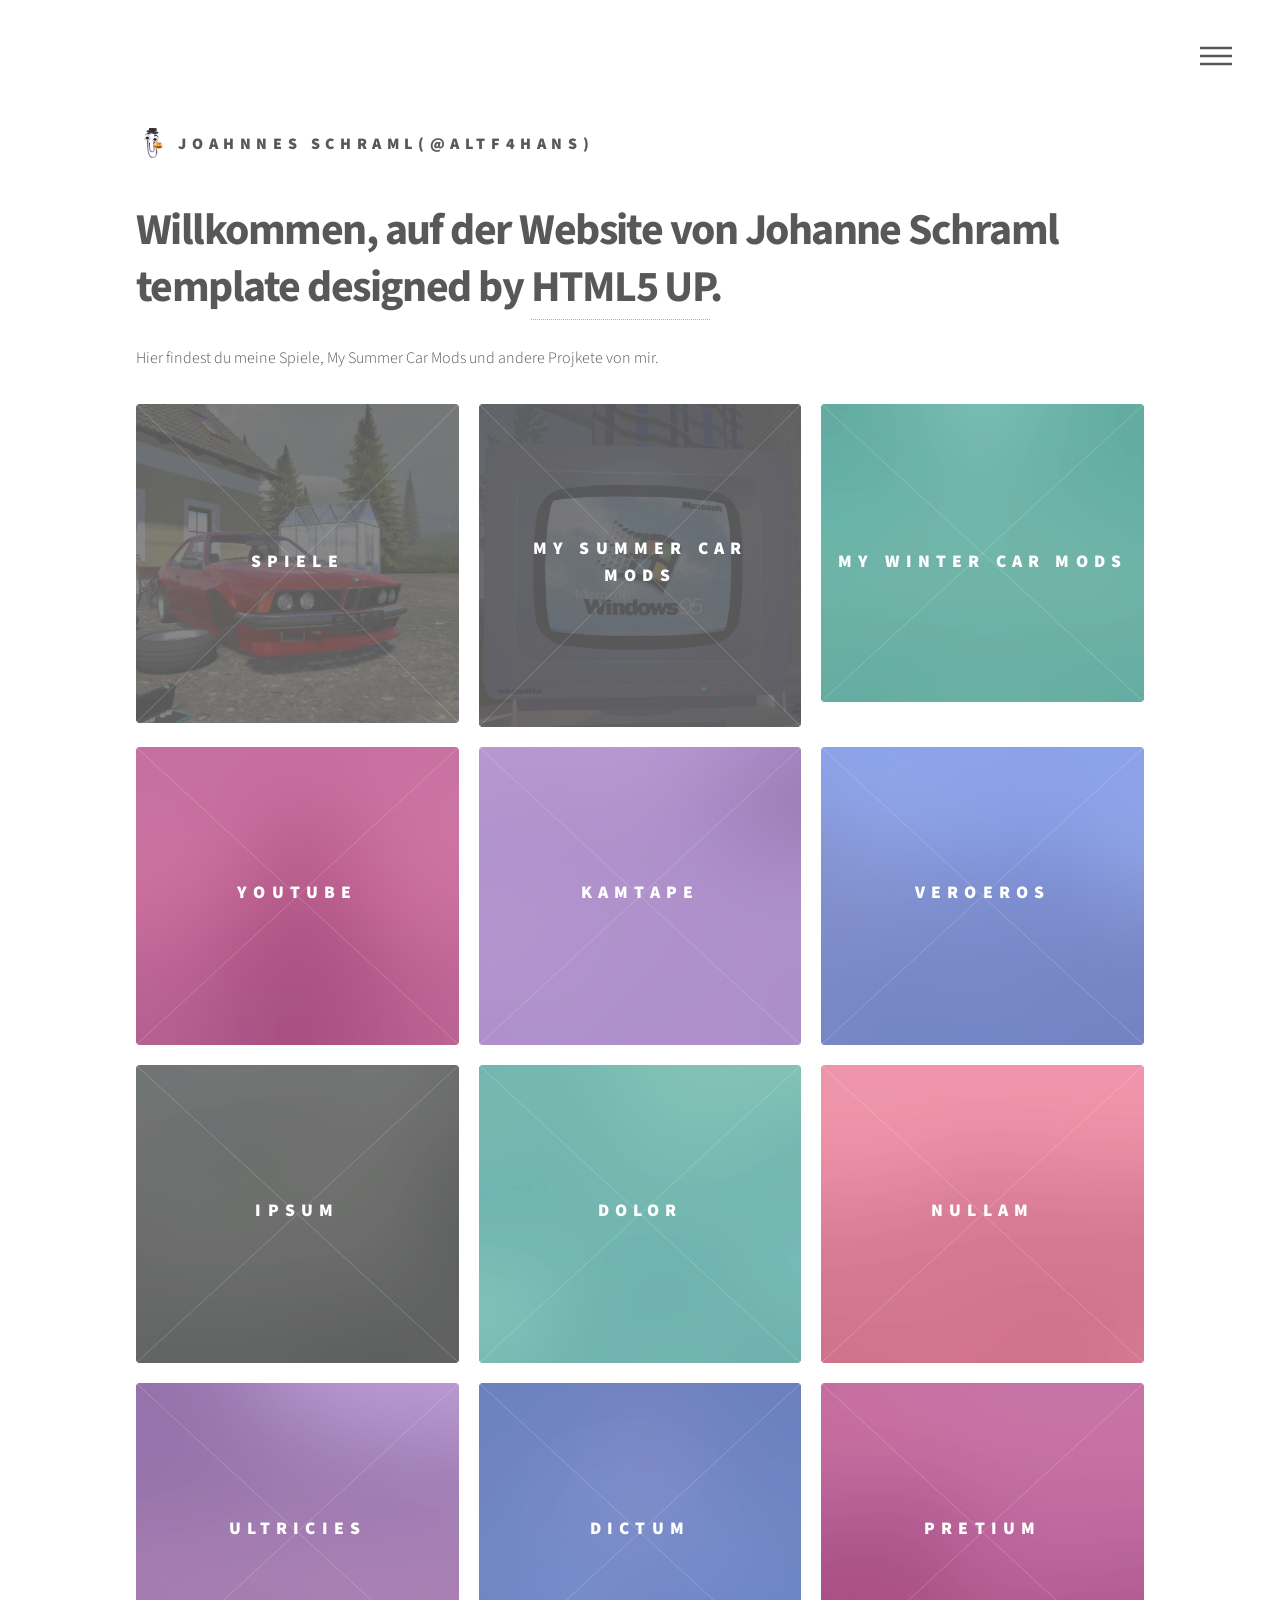
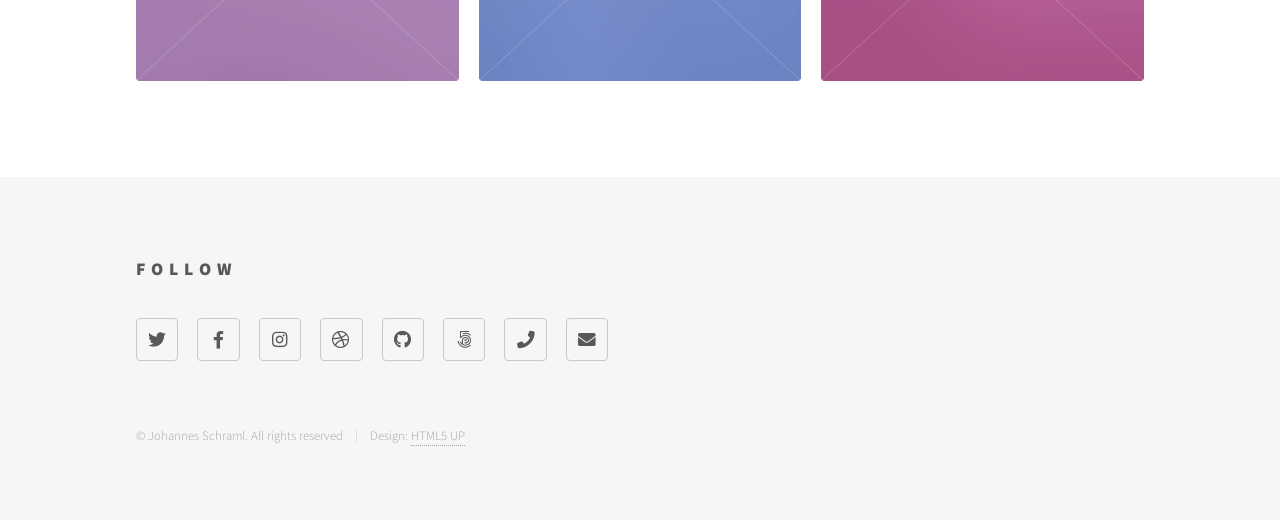
==== commit 61c399bb: "Update index.html" ====
--- a/index.html
+++ b/index.html
@@ -62,7 +62,7 @@
 									<span class="image">
 										<img src="images/games_preview.png" alt="" />
 									</span>
-									<a href="generic.html">
+									<a href="games.html">
 										<h2>Spiele</h2>
 										<div class="content">
 											<p>Spiele die ich mit Unity entwickelt habe.</p>
@@ -73,7 +73,7 @@
 									<span class="image">
 										<img src="images/msc_mods_preview.jpg" alt="" />
 									</span>
-									<a href="https://www.nexusmods.com/profile/Johannes2010/mods">
+									<a href="https://www.nexusmods.com/profile/Johannes2010/mods?gameId=2600">
 										<h2>My Summer Car Mods</h2>
 										<div class="content">
 											<p>Meine My Summer Car Mods auf Nexus Mods.</p>
@@ -84,7 +84,7 @@
 									<span class="image">
 										<img src="images/pic03.jpg" alt="" />
 									</span>
-									<a href="https://www.nexusmods.com/profile/Johannes2010/mods">
+									<a href="https://www.nexusmods.com/profile/Johannes2010/mods?gameId=8597">
 										<h2>My Winter Car Mods</h2>
 										<div class="content">
 											<p>Meine My Winter Car Mods auf Nexus Mods.</p>
--- a/assets/css/main.css
+++ b/assets/css/main.css
@@ -2710,7 +2710,7 @@
 			}
 
 			.tiles article.style2 > .image:before {
-				background-color: #7ecaf6;
+				background-color: #6b6b6b;
 			}
 
 			.tiles article.style3 > .image:before {
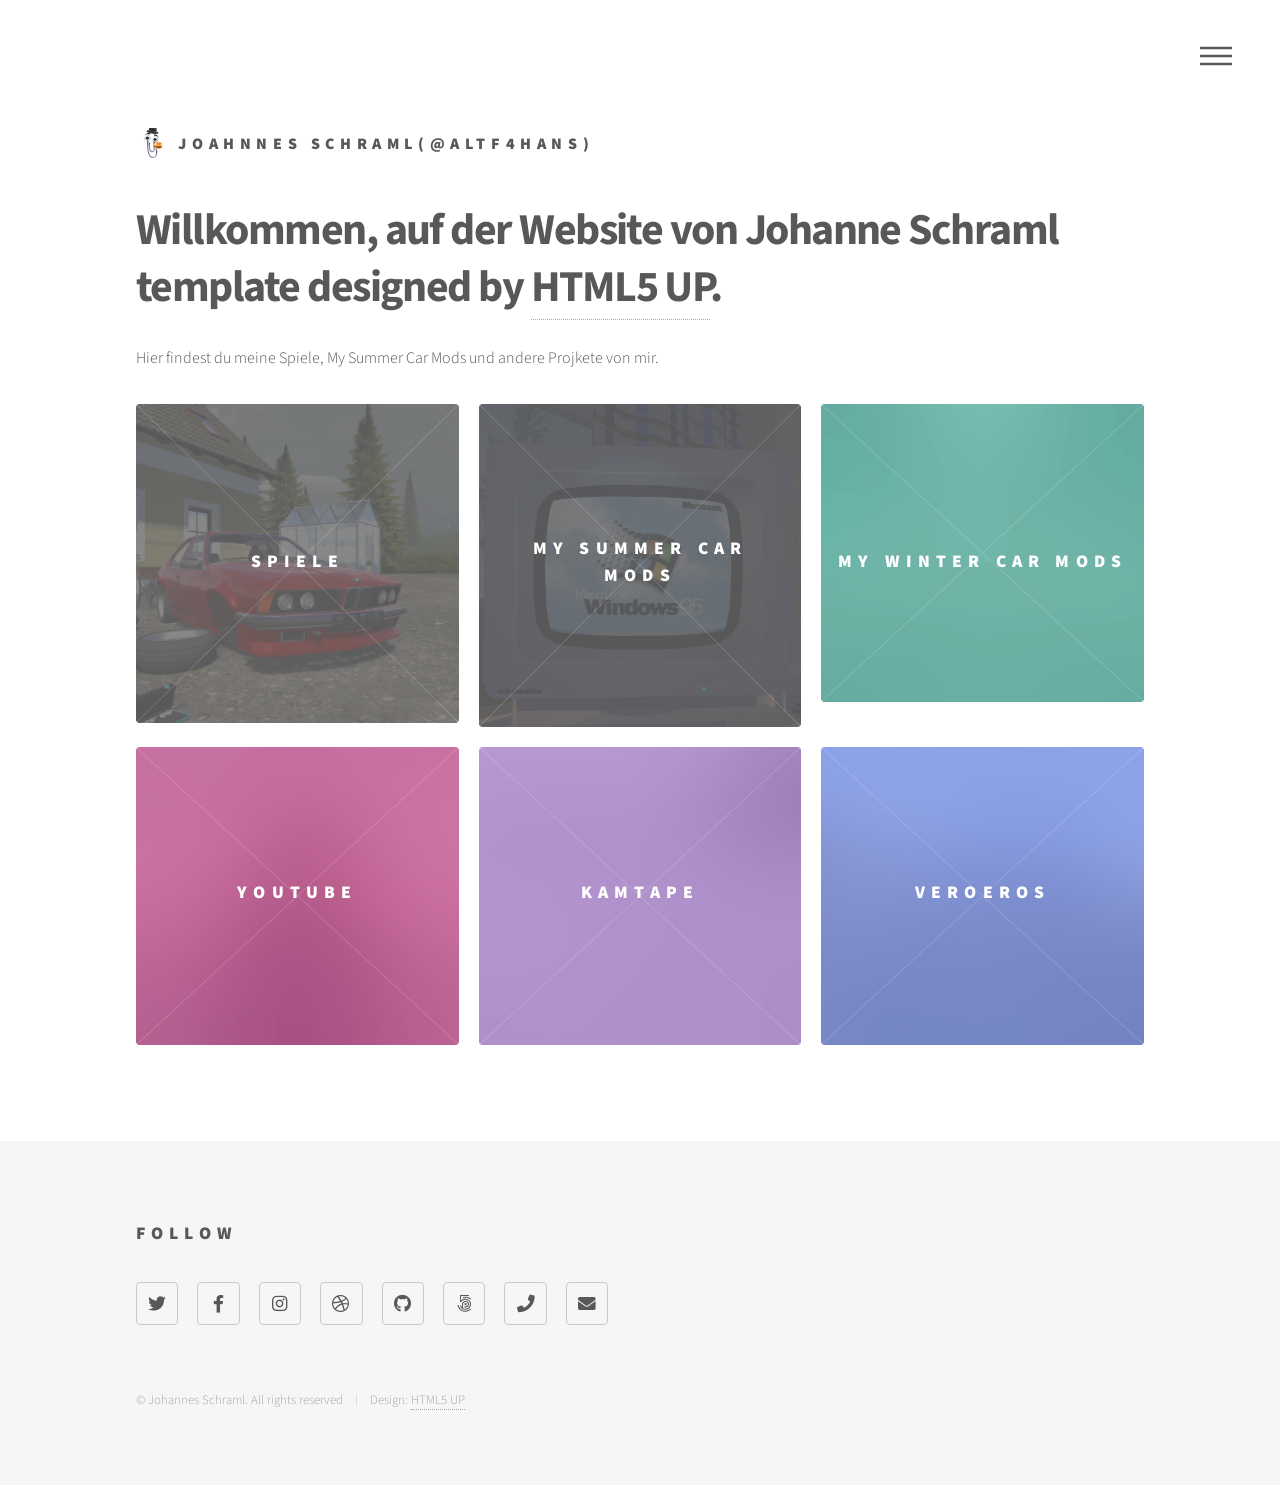
==== commit bf2550a4: "Update index.html" ====
--- a/index.html
+++ b/index.html
@@ -123,73 +123,7 @@
 											<p>Sed nisl arcu euismod sit amet nisi lorem etiam dolor veroeros et feugiat.</p>
 										</div>
 									</a>
-								</article>
-								<article class="style2">
-									<span class="image">
-										<img src="images/pic07.jpg" alt="" />
-									</span>
-									<a href="generic.html">
-										<h2>Ipsum</h2>
-										<div class="content">
-											<p>Sed nisl arcu euismod sit amet nisi lorem etiam dolor veroeros et feugiat.</p>
-										</div>
-									</a>
-								</article>
-								<article class="style3">
-									<span class="image">
-										<img src="images/pic08.jpg" alt="" />
-									</span>
-									<a href="generic.html">
-										<h2>Dolor</h2>
-										<div class="content">
-											<p>Sed nisl arcu euismod sit amet nisi lorem etiam dolor veroeros et feugiat.</p>
-										</div>
-									</a>
-								</article>
-								<article class="style1">
-									<span class="image">
-										<img src="images/pic09.jpg" alt="" />
-									</span>
-									<a href="generic.html">
-										<h2>Nullam</h2>
-										<div class="content">
-											<p>Sed nisl arcu euismod sit amet nisi lorem etiam dolor veroeros et feugiat.</p>
-										</div>
-									</a>
-								</article>
-								<article class="style5">
-									<span class="image">
-										<img src="images/pic10.jpg" alt="" />
-									</span>
-									<a href="generic.html">
-										<h2>Ultricies</h2>
-										<div class="content">
-											<p>Sed nisl arcu euismod sit amet nisi lorem etiam dolor veroeros et feugiat.</p>
-										</div>
-									</a>
-								</article>
-								<article class="style6">
-									<span class="image">
-										<img src="images/pic11.jpg" alt="" />
-									</span>
-									<a href="generic.html">
-										<h2>Dictum</h2>
-										<div class="content">
-											<p>Sed nisl arcu euismod sit amet nisi lorem etiam dolor veroeros et feugiat.</p>
-										</div>
-									</a>
-								</article>
-								<article class="style4">
-									<span class="image">
-										<img src="images/pic12.jpg" alt="" />
-									</span>
-									<a href="generic.html">
-										<h2>Pretium</h2>
-										<div class="content">
-											<p>Sed nisl arcu euismod sit amet nisi lorem etiam dolor veroeros et feugiat.</p>
-										</div>
-									</a>
-								</article>
+							   </article>
 							</section>
 						</div>
 					</div>
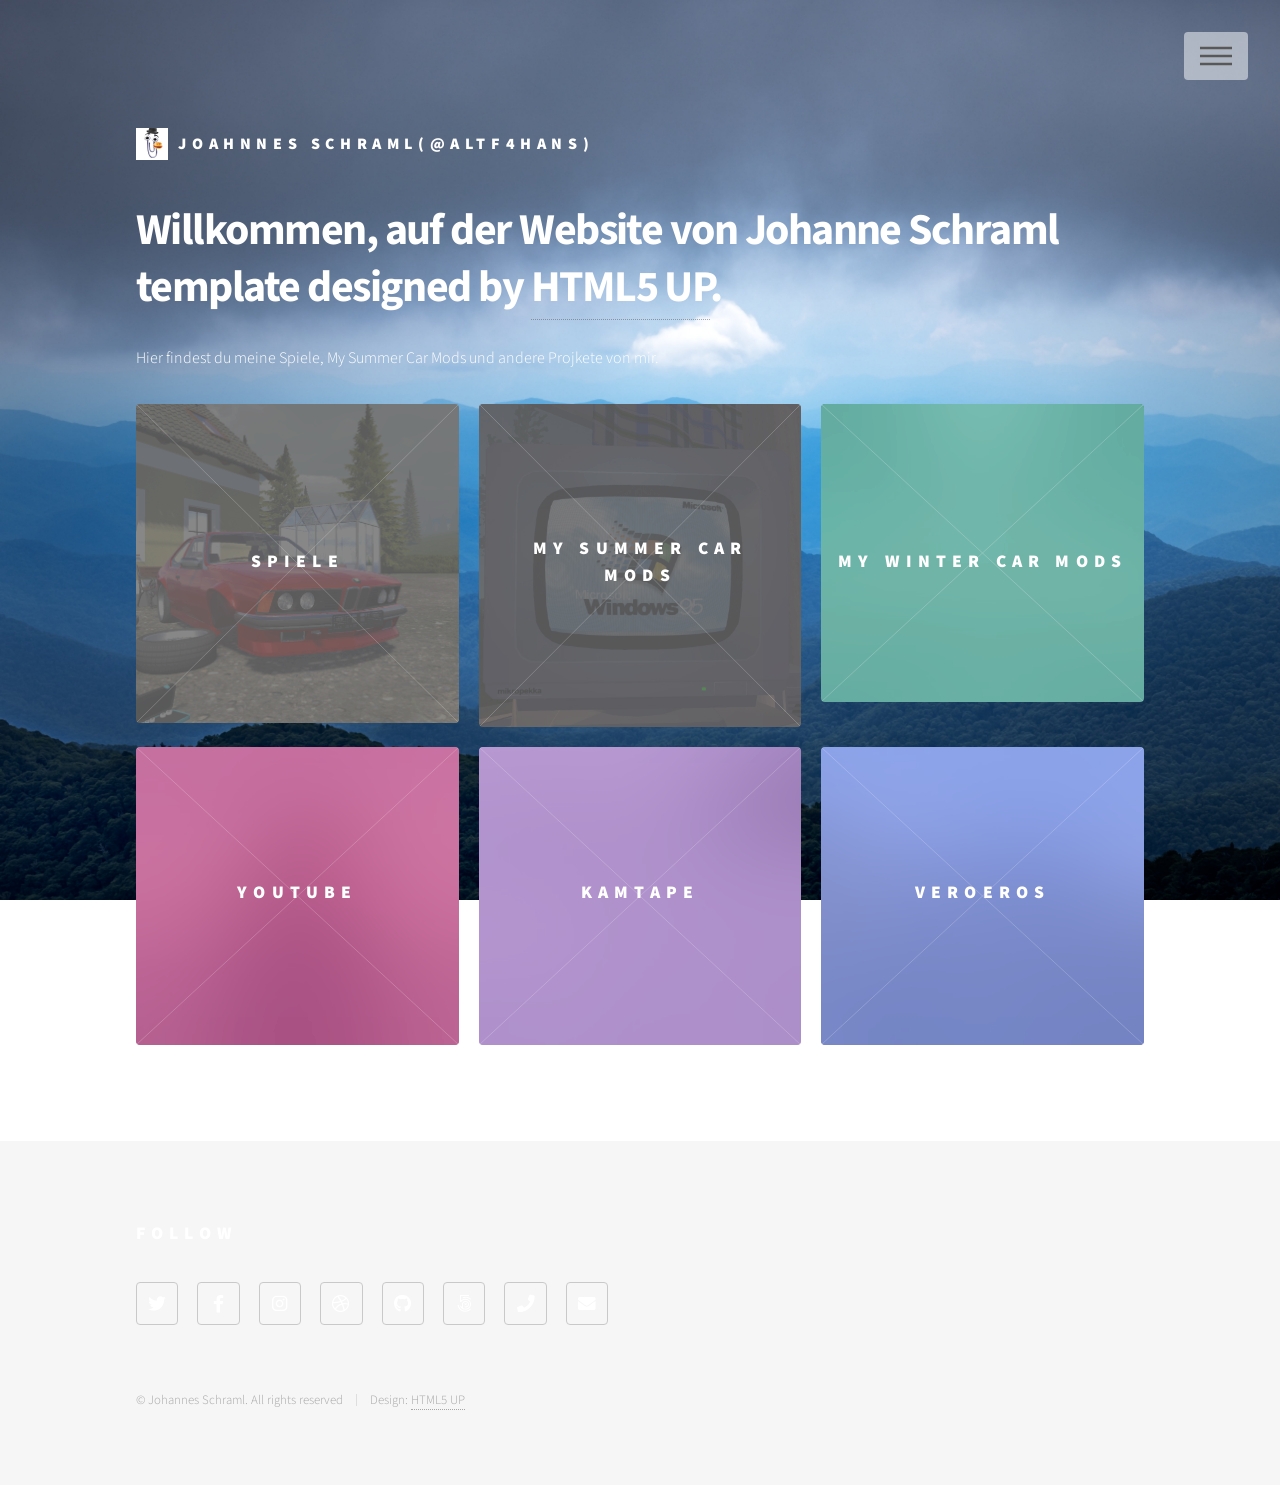
==== commit e696b68a: "Update index.html" ====
--- a/index.html
+++ b/index.html
@@ -13,7 +13,14 @@
 		<link rel="stylesheet" href="assets/css/main.css" />
 		<noscript><link rel="stylesheet" href="assets/css/noscript.css" /></noscript>
 	</head>
-	
+	<style>
+body {
+  background-image: url('images/bg.jpg');
+  background-repeat: no-repeat;
+  background-attachment: fixed;
+  background-size: cover;
+}
+</style>
 	<body class="is-preload">
 		<!-- Wrapper -->
 			<div id="wrapper">
--- a/assets/css/main.css
+++ b/assets/css/main.css
@@ -116,7 +116,7 @@
 /* Type */
 
 	body, input, select, textarea {
-		color: #585858;
+		color: #ffffff;
 		font-family: "Source Sans Pro", Helvetica, sans-serif;
 		font-size: 16pt;
 		font-weight: 300;
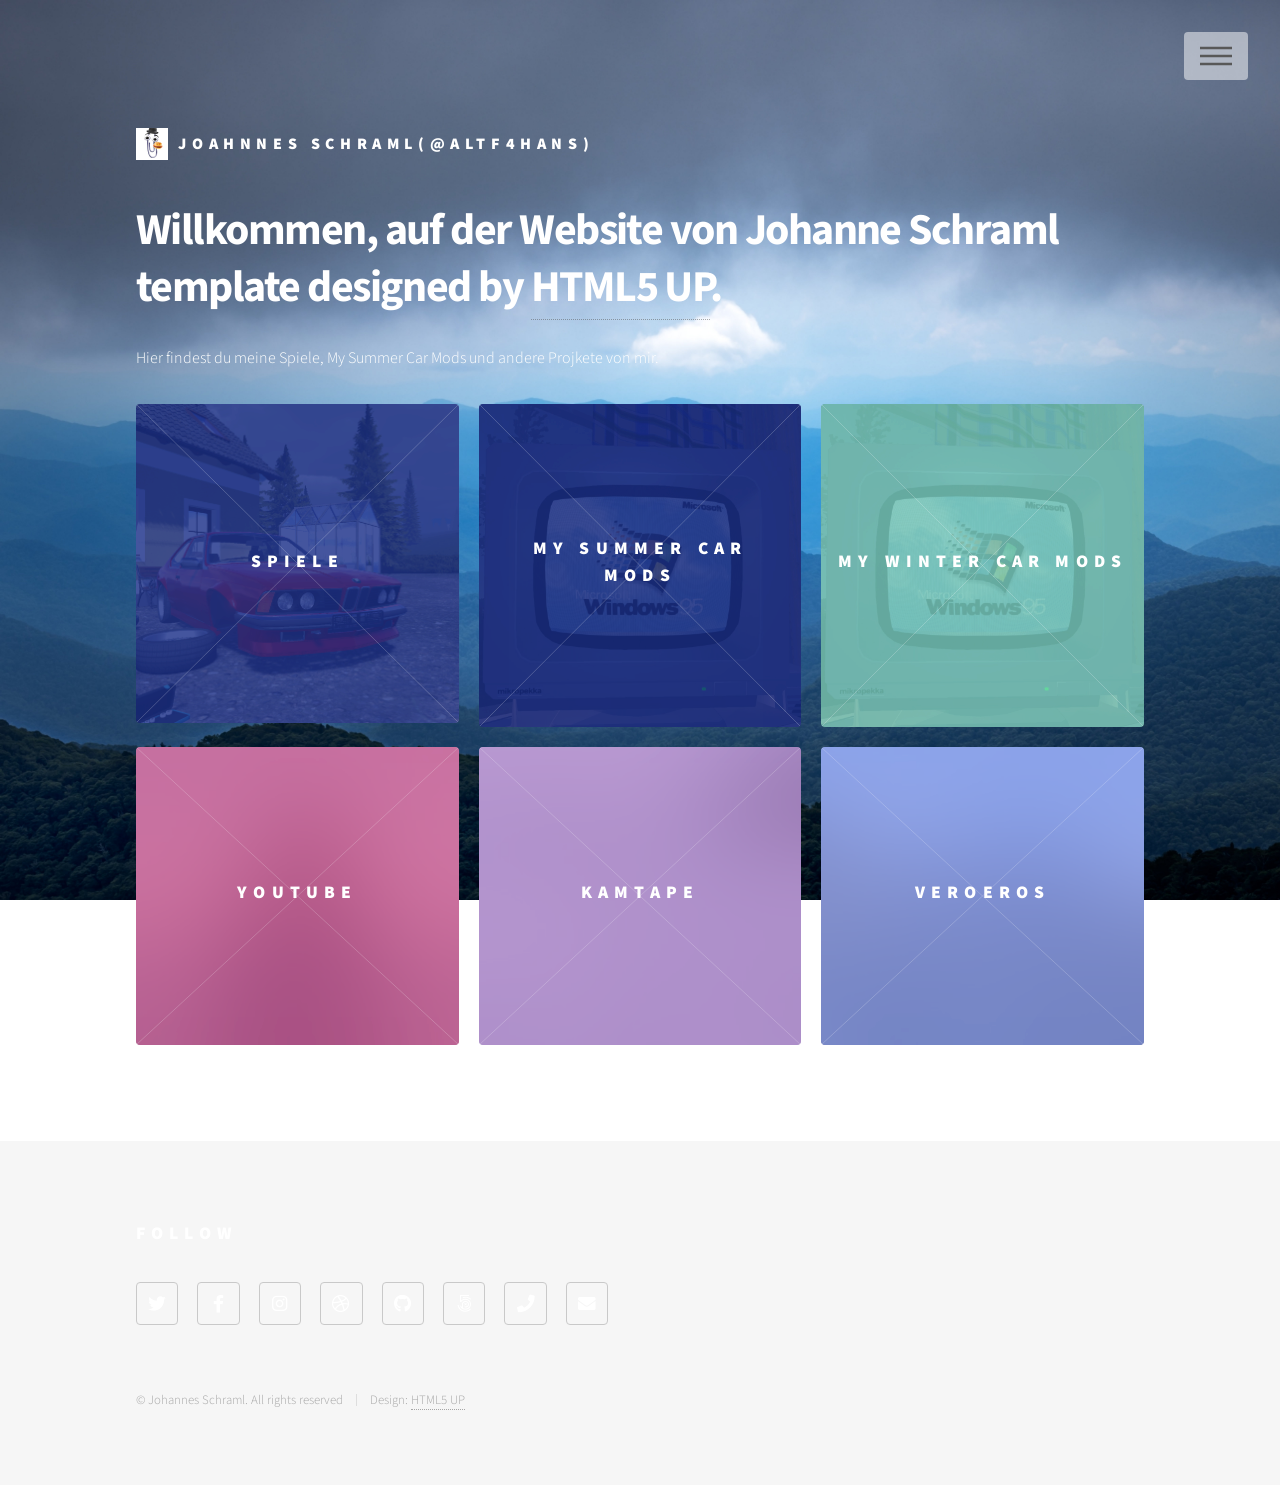
==== commit ac489625: "Update index.html" ====
--- a/index.html
+++ b/index.html
@@ -89,7 +89,7 @@
 								</article>
 								<article class="style3">
 									<span class="image">
-										<img src="images/pic03.jpg" alt="" />
+										<img src="images/msc_mods_preview.jpg" alt="" />
 									</span>
 									<a href="https://www.nexusmods.com/profile/Johannes2010/mods?gameId=8597">
 										<h2>My Winter Car Mods</h2>
--- a/assets/css/main.css
+++ b/assets/css/main.css
@@ -151,7 +151,7 @@
 
 		a:hover {
 			border-bottom-color: transparent;
-			color: #f2849e !important;
+			color: #0040ff !important;
 		}
 
 	strong, b {
@@ -2710,7 +2710,7 @@
 			}
 
 			.tiles article.style2 > .image:before {
-				background-color: #6b6b6b;
+				background-color: #182d87;
 			}
 
 			.tiles article.style3 > .image:before {
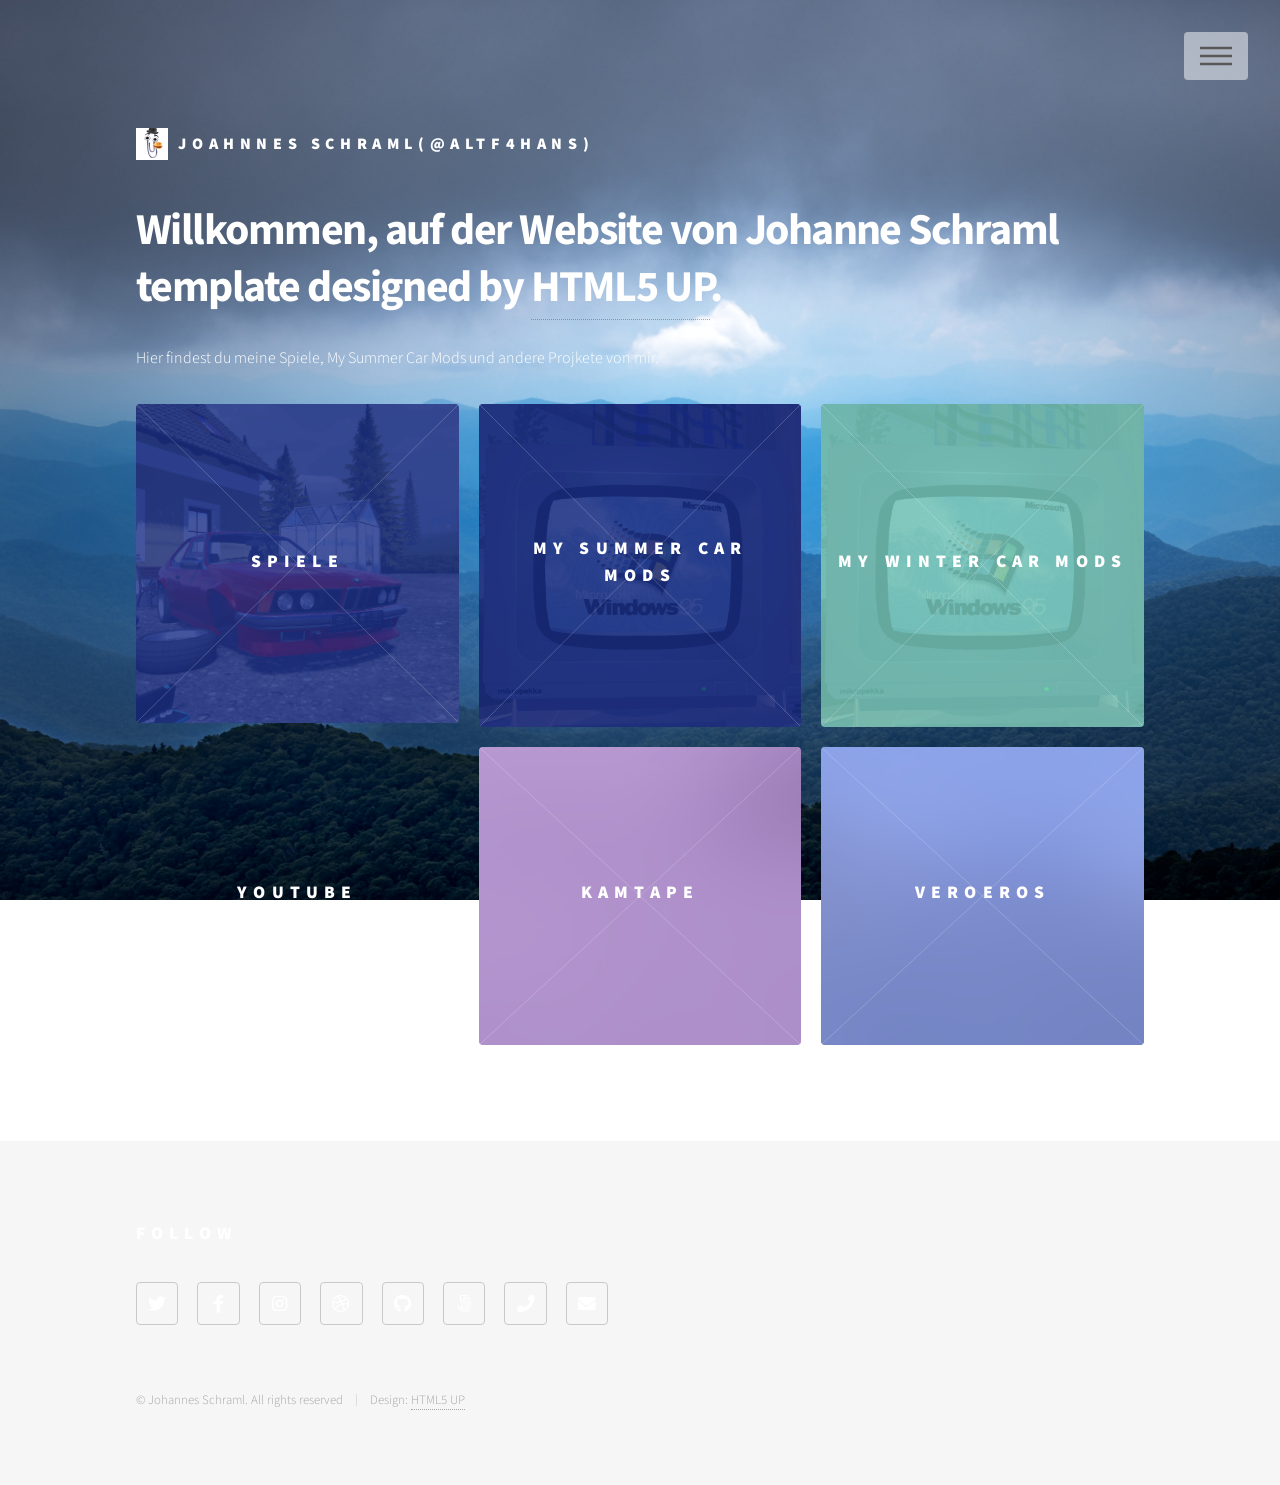
==== commit 36da2df9: "Update index.html" ====
--- a/index.html
+++ b/index.html
@@ -100,7 +100,7 @@
 								</article>
 								<article class="style4">
 									<span class="image">
-										<img src="images/pic04.jpg" alt="" />
+										<img src=images/youtube_preview.png" alt="" />
 									</span>
 									<a href="https://youtube.com/@altf4_hans?si=1s6JTGRlEPBgsxxL">
 										<h2>Youtube</h2>
